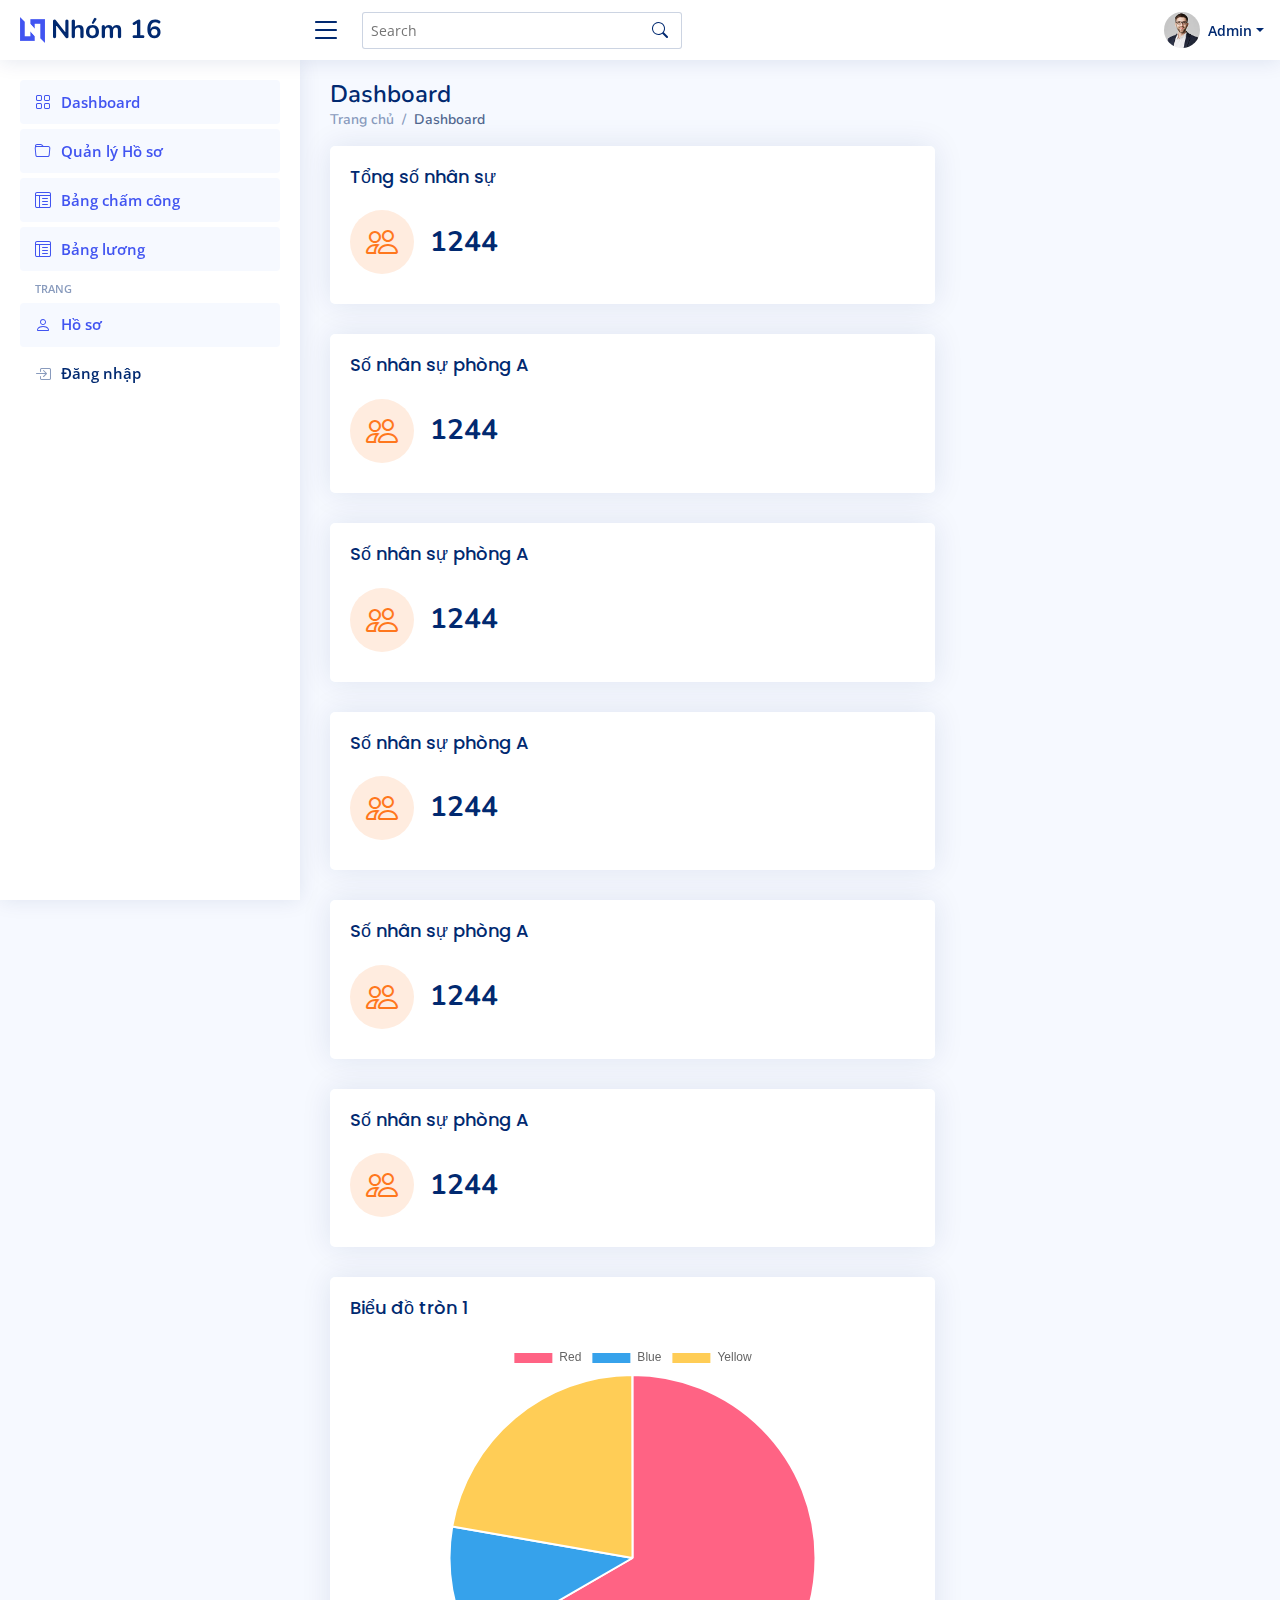
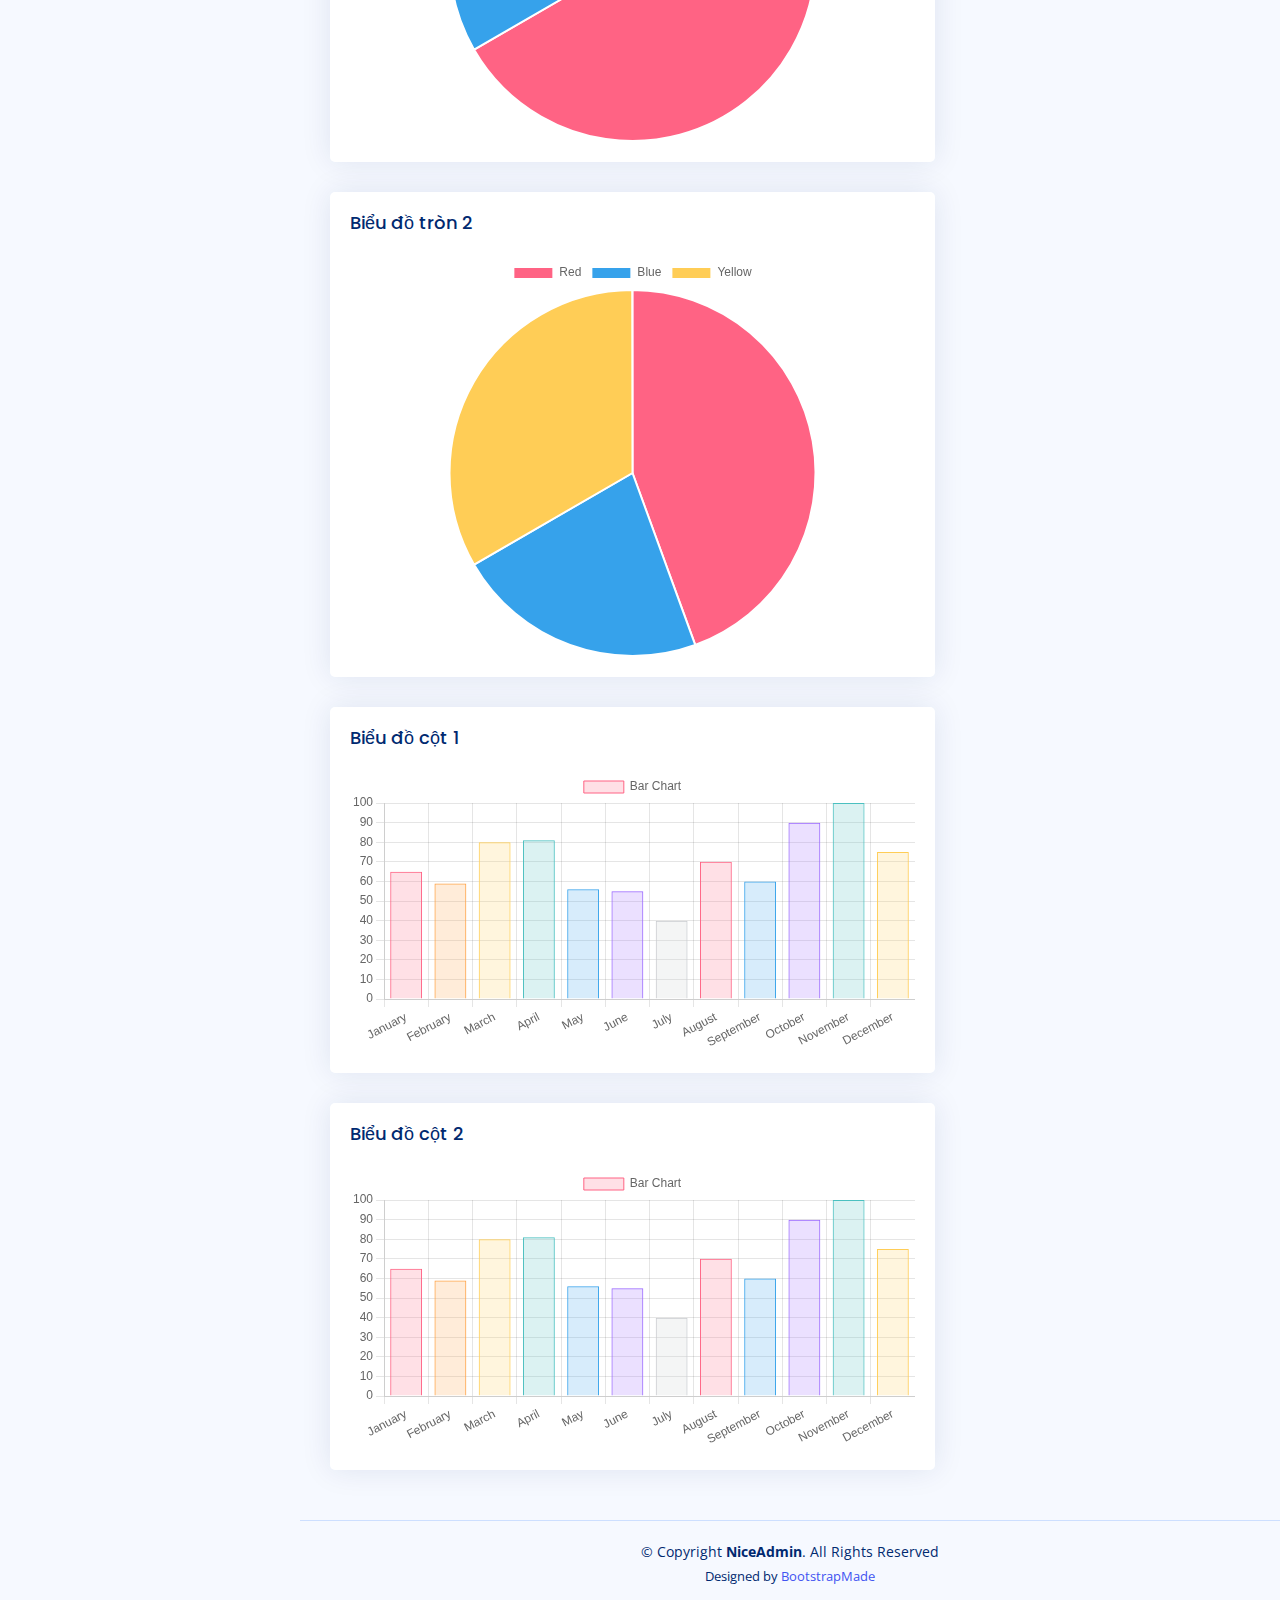
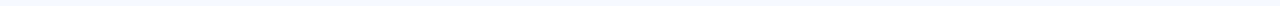
==== src/main/resources/static/index.html @ 50447313 "update" ====
<!DOCTYPE html>
<html lang="en">

<head>
  <meta charset="utf-8">
  <meta content="width=device-width, initial-scale=1.0" name="viewport">

  <title>Dashboard</title>
  <meta content="" name="description">
  <meta content="" name="keywords">

  <!-- Favicons -->
  <link href="assets/img/favicon.png" rel="icon">
  <link href="assets/img/apple-touch-icon.png" rel="apple-touch-icon">

  <!-- Google Fonts -->
  <link href="https://fonts.gstatic.com" rel="preconnect">
  <link href="https://fonts.googleapis.com/css?family=Open+Sans:300,300i,400,400i,600,600i,700,700i|Nunito:300,300i,400,400i,600,600i,700,700i|Poppins:300,300i,400,400i,500,500i,600,600i,700,700i" rel="stylesheet">

  <!-- Vendor CSS Files -->
  <link href="assets/vendor/bootstrap/css/bootstrap.min.css" rel="stylesheet">
  <link href="assets/vendor/bootstrap-icons/bootstrap-icons.css" rel="stylesheet">
  <link href="assets/vendor/boxicons/css/boxicons.min.css" rel="stylesheet">
  <link href="assets/vendor/quill/quill.snow.css" rel="stylesheet">
  <link href="assets/vendor/quill/quill.bubble.css" rel="stylesheet">
  <link href="assets/vendor/remixicon/remixicon.css" rel="stylesheet">
  <link href="assets/vendor/simple-datatables/style.css" rel="stylesheet">

  <!-- Template Main CSS File -->
  <link href="assets/css/style.css" rel="stylesheet">

  <!-- =======================================================
  * Template Name: NiceAdmin
  * Template URL: https://bootstrapmade.com/nice-admin-bootstrap-admin-html-template/
  * Updated: Apr 20 2024 with Bootstrap v5.3.3
  * Author: BootstrapMade.com
  * License: https://bootstrapmade.com/license/
  ======================================================== -->
</head>

<body>

  <!-- ======= Header ======= -->
  <header id="header" class="header fixed-top d-flex align-items-center">

    <div class="d-flex align-items-center justify-content-between">
      <a href="index.html" class="logo d-flex align-items-center">
        <img src="assets/img/logo.png" alt="">
        <span class="d-none d-lg-block">Nhóm 16</span>
      </a>
      <i class="bi bi-list toggle-sidebar-btn"></i>
    </div><!-- End Logo -->

    <div class="search-bar">
      <form class="search-form d-flex align-items-center" method="POST" action="#">
        <input type="text" name="query" placeholder="Search" title="Enter search keyword">
        <button type="submit" title="Search"><i class="bi bi-search"></i></button>
      </form>
    </div><!-- End Search Bar -->

    <nav class="header-nav ms-auto">
      <ul class="d-flex align-items-center">

        <li class="nav-item d-block d-lg-none">
          <a class="nav-link nav-icon search-bar-toggle " href="#">
            <i class="bi bi-search"></i>
          </a>
        </li><!-- End Search Icon-->


        <li class="nav-item dropdown pe-3">

          <a class="nav-link nav-profile d-flex align-items-center pe-0" href="#" data-bs-toggle="dropdown">
            <img src="assets/img/profile-img.jpg" alt="Profile" class="rounded-circle">
            <span class="d-none d-md-block dropdown-toggle ps-2">Admin</span>
          </a><!-- End Profile Iamge Icon -->

          <ul class="dropdown-menu dropdown-menu-end dropdown-menu-arrow profile">
            <li class="dropdown-header">
              <h6>Admin</h6>
              <span>Web Designer</span>
            </li>
            <li>
              <hr class="dropdown-divider">
            </li>

            <li>
              <a class="dropdown-item d-flex align-items-center" href="users-profile.html">
                <i class="bi bi-person"></i>
                <span>Hồ sơ của tôi</span>
              </a>
            </li>
            <li>
              <hr class="dropdown-divider">
            </li>

            <li>
              <a class="dropdown-item d-flex align-items-center" href="users-profile.html">
                <i class="bi bi-gear"></i>
                <span>Cài đặt tài khoản</span>
              </a>
            </li>
            <li>
              <hr class="dropdown-divider">
            </li>

            <li>
              <hr class="dropdown-divider">
            </li>

            <li>
              <a class="dropdown-item d-flex align-items-center" href="#">
                <i class="bi bi-box-arrow-right"></i>
                <span>Đăng xuất</span>
              </a>
            </li>

          </ul><!-- End Profile Dropdown Items -->
        </li><!-- End Profile Nav -->

      </ul>
    </nav><!-- End Icons Navigation -->

  </header><!-- End Header -->

  <!-- ======= Sidebar ======= -->
  <aside id="sidebar" class="sidebar">

    <ul class="sidebar-nav" id="sidebar-nav">

      <li class="nav-item">
        <a class="nav-link " href="index.html">
          <i class="bi bi-grid"></i>
          <span>Dashboard</span>
        </a>
      </li><!-- End Dashboard Nav -->

      <!-- Quản lý Hồ sơ Nav Item -->
      <li class="nav-item">
        <a class="nav-link" href="profile-management.html">
          <i class="bi bi-folder"></i><span>Quản lý Hồ sơ</span>
        </a>
      </li>
      <!-- End Quản lý Hồ sơ Nav -->


      <!-- Bảng tổng quát Nav Item -->
      <li class="nav-item">
        <a class="nav-link" href="tables-general.html">
          <i class="bi bi-layout-text-window-reverse"></i><span>Bảng chấm công</span>
        </a>
    </li>
    <!-- End Bảng tổng quát Nav -->

    <!-- Bảng dữ liệu Nav Item -->
    <li class="nav-item">
      <a class="nav-link" href="tables-data.html">
        <i class="bi bi-layout-text-window-reverse"></i><span>Bảng lương</span>
      </a>
    </li>
    <!-- End Bảng dữ liệu Nav -->


      <li class="nav-heading">Trang</li>

      <li class="nav-item">
        <a class="nav-link " href="users-profile.html">
          <i class="bi bi-person"></i>
          <span>Hồ sơ</span>
        </a>
      </li><!-- End Profile Page Nav -->
  
      <li class="nav-item">
        <a class="nav-link collapsed" href="pages-login.html">
          <i class="bi bi-box-arrow-in-right"></i>
          <span>Đăng nhập</span>
        </a>
      </li><!-- End Login Page Nav -->

    </ul>

  </aside><!-- End Sidebar-->

  <main id="main" class="main">

    <div class="pagetitle">
      <h1>Dashboard</h1>
      <nav>
        <ol class="breadcrumb">
          <li class="breadcrumb-item"><a href="index.html">Trang chủ</a></li>
          <li class="breadcrumb-item active">Dashboard</li>
        </ol>
      </nav>
    </div><!-- End Page Title -->

    <section class="section dashboard">
      <div class="row">

        <!-- Left side columns -->
        <div class="col-lg-8">
          <div class="row">

            <!-- Customers Card -->
            <div class="col-xxl-4 col-xl-12">
              <div class="card info-card customers-card">

                <div class="card-body">
                  <h5 class="card-title">Tổng số nhân sự</h5>

                  <div class="d-flex align-items-center">
                    <div class="card-icon rounded-circle d-flex align-items-center justify-content-center">
                      <i class="bi bi-people"></i>
                    </div>
                    <div class="ps-3">
                      <h6>1244</h6>
                    </div>
                  </div>

                </div>
              </div>
            </div><!-- End Customers Card -->

           <!-- Customers Card -->
           <div class="col-xxl-4 col-xl-12">
            <div class="card info-card customers-card">

              <div class="card-body">
                <h5 class="card-title">Số nhân sự phòng A</h5>

                <div class="d-flex align-items-center">
                  <div class="card-icon rounded-circle d-flex align-items-center justify-content-center">
                    <i class="bi bi-people"></i>
                  </div>
                  <div class="ps-3">
                    <h6>1244</h6>
                  </div>
                </div>

              </div>
            </div>
          </div><!-- End Customers Card -->

            <!-- Customers Card -->
            <div class="col-xxl-4 col-xl-12">
              <div class="card info-card customers-card">

                <div class="card-body">
                  <h5 class="card-title">Số nhân sự phòng A</h5>

                  <div class="d-flex align-items-center">
                    <div class="card-icon rounded-circle d-flex align-items-center justify-content-center">
                      <i class="bi bi-people"></i>
                    </div>
                    <div class="ps-3">
                      <h6>1244</h6>
                    </div>
                  </div>

                </div>
              </div>
            </div><!-- End Customers Card -->
            
            <!-- Customers Card -->
            <div class="col-xxl-4 col-xl-12">
              <div class="card info-card customers-card">

                <div class="card-body">
                  <h5 class="card-title">Số nhân sự phòng A</h5>

                  <div class="d-flex align-items-center">
                    <div class="card-icon rounded-circle d-flex align-items-center justify-content-center">
                      <i class="bi bi-people"></i>
                    </div>
                    <div class="ps-3">
                      <h6>1244</h6>
                    </div>
                  </div>

                </div>
              </div>
            </div><!-- End Customers Card -->
            <!-- Customers Card -->
            <div class="col-xxl-4 col-xl-12">
              <div class="card info-card customers-card">

                <div class="card-body">
                  <h5 class="card-title">Số nhân sự phòng A</h5>

                  <div class="d-flex align-items-center">
                    <div class="card-icon rounded-circle d-flex align-items-center justify-content-center">
                      <i class="bi bi-people"></i>
                    </div>
                    <div class="ps-3">
                      <h6>1244</h6>
                    </div>
                  </div>

                </div>
              </div>
            </div><!-- End Customers Card -->
            <!-- Customers Card -->
            <div class="col-xxl-4 col-xl-12">
              <div class="card info-card customers-card">

                <div class="card-body">
                  <h5 class="card-title">Số nhân sự phòng A</h5>

                  <div class="d-flex align-items-center">
                    <div class="card-icon rounded-circle d-flex align-items-center justify-content-center">
                      <i class="bi bi-people"></i>
                    </div>
                    <div class="ps-3">
                      <h6>1244</h6>

                    </div>
                  </div>

                </div>
              </div>
            </div><!-- End Customers Card -->

            <div class="col-12">
              <div class="card">
                <div class="card-body">
                  <h5 class="card-title">Biểu đồ tròn 1</h5>
                  
                  <!-- Pie Chart 1 -->
                  <canvas id="pieChart1" style="max-height: 400px;"></canvas>
                  <script>
                    document.addEventListener("DOMContentLoaded", () => {
                      new Chart(document.querySelector('#pieChart1'), {
                        type: 'pie',
                        data: {
                          labels: [
                            'Red',
                            'Blue',
                            'Yellow'
                          ],
                          datasets: [{
                            label: 'My First Dataset',
                            data: [300, 50, 100],
                            backgroundColor: [
                              'rgb(255, 99, 132)',
                              'rgb(54, 162, 235)',
                              'rgb(255, 205, 86)'
                            ],
                            hoverOffset: 4
                          }]
                        }
                      });
                    });
                  </script>
                  <!-- End Pie Chart 1 -->
                </div>
              </div>
            </div>
            
            <div class="col-12">
              <div class="card">
                <div class="card-body">
                  <h5 class="card-title">Biểu đồ tròn 2</h5>
                  
                  <!-- Pie Chart 2 -->
                  <canvas id="pieChart2" style="max-height: 400px;"></canvas>
                  <script>
                    document.addEventListener("DOMContentLoaded", () => {
                      new Chart(document.querySelector('#pieChart2'), {
                        type: 'pie',
                        data: {
                          labels: [
                            'Red',
                            'Blue',
                            'Yellow'
                          ],
                          datasets: [{
                            label: 'My Second Dataset',
                            data: [200, 100, 150],
                            backgroundColor: [
                              'rgb(255, 99, 132)',
                              'rgb(54, 162, 235)',
                              'rgb(255, 205, 86)'
                            ],
                            hoverOffset: 4
                          }]
                        }
                      });
                    });
                  </script>
                  <!-- End Pie Chart 2 -->
                </div>
              </div>
            </div>
            
            <div class="col-12">
              <div class="card">
                <div class="card-body">
                  <h5 class="card-title">Biểu đồ cột 1</h5>
            
                  <!-- Bar Chart 1 -->
                  <canvas id="barChart1" style="max-height: 400px;"></canvas>
                  <script>
                    document.addEventListener("DOMContentLoaded", () => {
                      new Chart(document.querySelector('#barChart1'), {
                        type: 'bar',
                        data: {
                          labels: ['January', 'February', 'March', 'April', 'May', 'June', 'July', 'August', 'September', 'October', 'November', 'December'],
                          datasets: [{
                            label: 'Bar Chart',
                            data: [65, 59, 80, 81, 56, 55, 40, 70, 60, 90, 100, 75],  // Example data for 12 months
                            backgroundColor: [
                              'rgba(255, 99, 132, 0.2)',
                              'rgba(255, 159, 64, 0.2)',
                              'rgba(255, 205, 86, 0.2)',
                              'rgba(75, 192, 192, 0.2)',
                              'rgba(54, 162, 235, 0.2)',
                              'rgba(153, 102, 255, 0.2)',
                              'rgba(201, 203, 207, 0.2)',
                              'rgba(255, 99, 132, 0.2)',
                              'rgba(54, 162, 235, 0.2)',
                              'rgba(153, 102, 255, 0.2)',
                              'rgba(75, 192, 192, 0.2)',
                              'rgba(255, 205, 86, 0.2)'
                            ],
                            borderColor: [
                              'rgb(255, 99, 132)',
                              'rgb(255, 159, 64)',
                              'rgb(255, 205, 86)',
                              'rgb(75, 192, 192)',
                              'rgb(54, 162, 235)',
                              'rgb(153, 102, 255)',
                              'rgb(201, 203, 207)',
                              'rgb(255, 99, 132)',
                              'rgb(54, 162, 235)',
                              'rgb(153, 102, 255)',
                              'rgb(75, 192, 192)',
                              'rgb(255, 205, 86)'
                            ],
                            borderWidth: 1
                          }]
                        },
                        options: {
                          scales: {
                            y: {
                              beginAtZero: true
                            }
                          }
                        }
                      });
                    });
                  </script>
                  <!-- End Bar Chart 1 -->
            
                </div>
              </div>
            </div>
            
            <div class="col-12">
              <div class="card">
                <div class="card-body">
                  <h5 class="card-title">Biểu đồ cột 2</h5>
            
                  <!-- Bar Chart 2 -->
                  <canvas id="barChart2" style="max-height: 400px;"></canvas>
                  <script>
                    document.addEventListener("DOMContentLoaded", () => {
                      new Chart(document.querySelector('#barChart2'), {
                        type: 'bar',
                        data: {
                          labels: ['January', 'February', 'March', 'April', 'May', 'June', 'July', 'August', 'September', 'October', 'November', 'December'],
                          datasets: [{
                            label: 'Bar Chart',
                            data: [65, 59, 80, 81, 56, 55, 40, 70, 60, 90, 100, 75],  // Example data for 12 months
                            backgroundColor: [
                              'rgba(255, 99, 132, 0.2)',
                              'rgba(255, 159, 64, 0.2)',
                              'rgba(255, 205, 86, 0.2)',
                              'rgba(75, 192, 192, 0.2)',
                              'rgba(54, 162, 235, 0.2)',
                              'rgba(153, 102, 255, 0.2)',
                              'rgba(201, 203, 207, 0.2)',
                              'rgba(255, 99, 132, 0.2)',
                              'rgba(54, 162, 235, 0.2)',
                              'rgba(153, 102, 255, 0.2)',
                              'rgba(75, 192, 192, 0.2)',
                              'rgba(255, 205, 86, 0.2)'
                            ],
                            borderColor: [
                              'rgb(255, 99, 132)',
                              'rgb(255, 159, 64)',
                              'rgb(255, 205, 86)',
                              'rgb(75, 192, 192)',
                              'rgb(54, 162, 235)',
                              'rgb(153, 102, 255)',
                              'rgb(201, 203, 207)',
                              'rgb(255, 99, 132)',
                              'rgb(54, 162, 235)',
                              'rgb(153, 102, 255)',
                              'rgb(75, 192, 192)',
                              'rgb(255, 205, 86)'
                            ],
                            borderWidth: 1
                          }]
                        },
                        options: {
                          scales: {
                            y: {
                              beginAtZero: true
                            }
                          }
                        }
                      });
                    });
                  </script>
                  <!-- End Bar Chart 2 -->
            
                </div>
              </div>
            </div>
            

          </div>
        </div><!-- End Left side columns -->

        <!-- Right side columns -->
            </div>
          </div><!-- End Recent Activity -->

        </div><!-- End Right side columns -->

      </div>
    </section>

  </main><!-- End #main -->

  <!-- ======= Footer ======= -->
  <footer id="footer" class="footer">
    <div class="copyright">
      &copy; Copyright <strong><span>NiceAdmin</span></strong>. All Rights Reserved
    </div>
    <div class="credits">
      <!-- All the links in the footer should remain intact. -->
      <!-- You can delete the links only if you purchased the pro version. -->
      <!-- Licensing information: https://bootstrapmade.com/license/ -->
      <!-- Purchase the pro version with working PHP/AJAX contact form: https://bootstrapmade.com/nice-admin-bootstrap-admin-html-template/ -->
      Designed by <a href="https://bootstrapmade.com/">BootstrapMade</a>
    </div>
  </footer><!-- End Footer -->

  <a href="#" class="back-to-top d-flex align-items-center justify-content-center"><i class="bi bi-arrow-up-short"></i></a>

  <!-- Vendor JS Files -->
  <script src="assets/vendor/apexcharts/apexcharts.min.js"></script>
  <script src="assets/vendor/bootstrap/js/bootstrap.bundle.min.js"></script>
  <script src="assets/vendor/chart.js/chart.umd.js"></script>
  <script src="assets/vendor/echarts/echarts.min.js"></script>
  <script src="assets/vendor/quill/quill.js"></script>
  <script src="assets/vendor/simple-datatables/simple-datatables.js"></script>
  <script src="assets/vendor/tinymce/tinymce.min.js"></script>
  <script src="assets/vendor/php-email-form/validate.js"></script>

  <!-- Template Main JS File -->
  <script src="assets/js/main.js"></script>

</body>

</html>
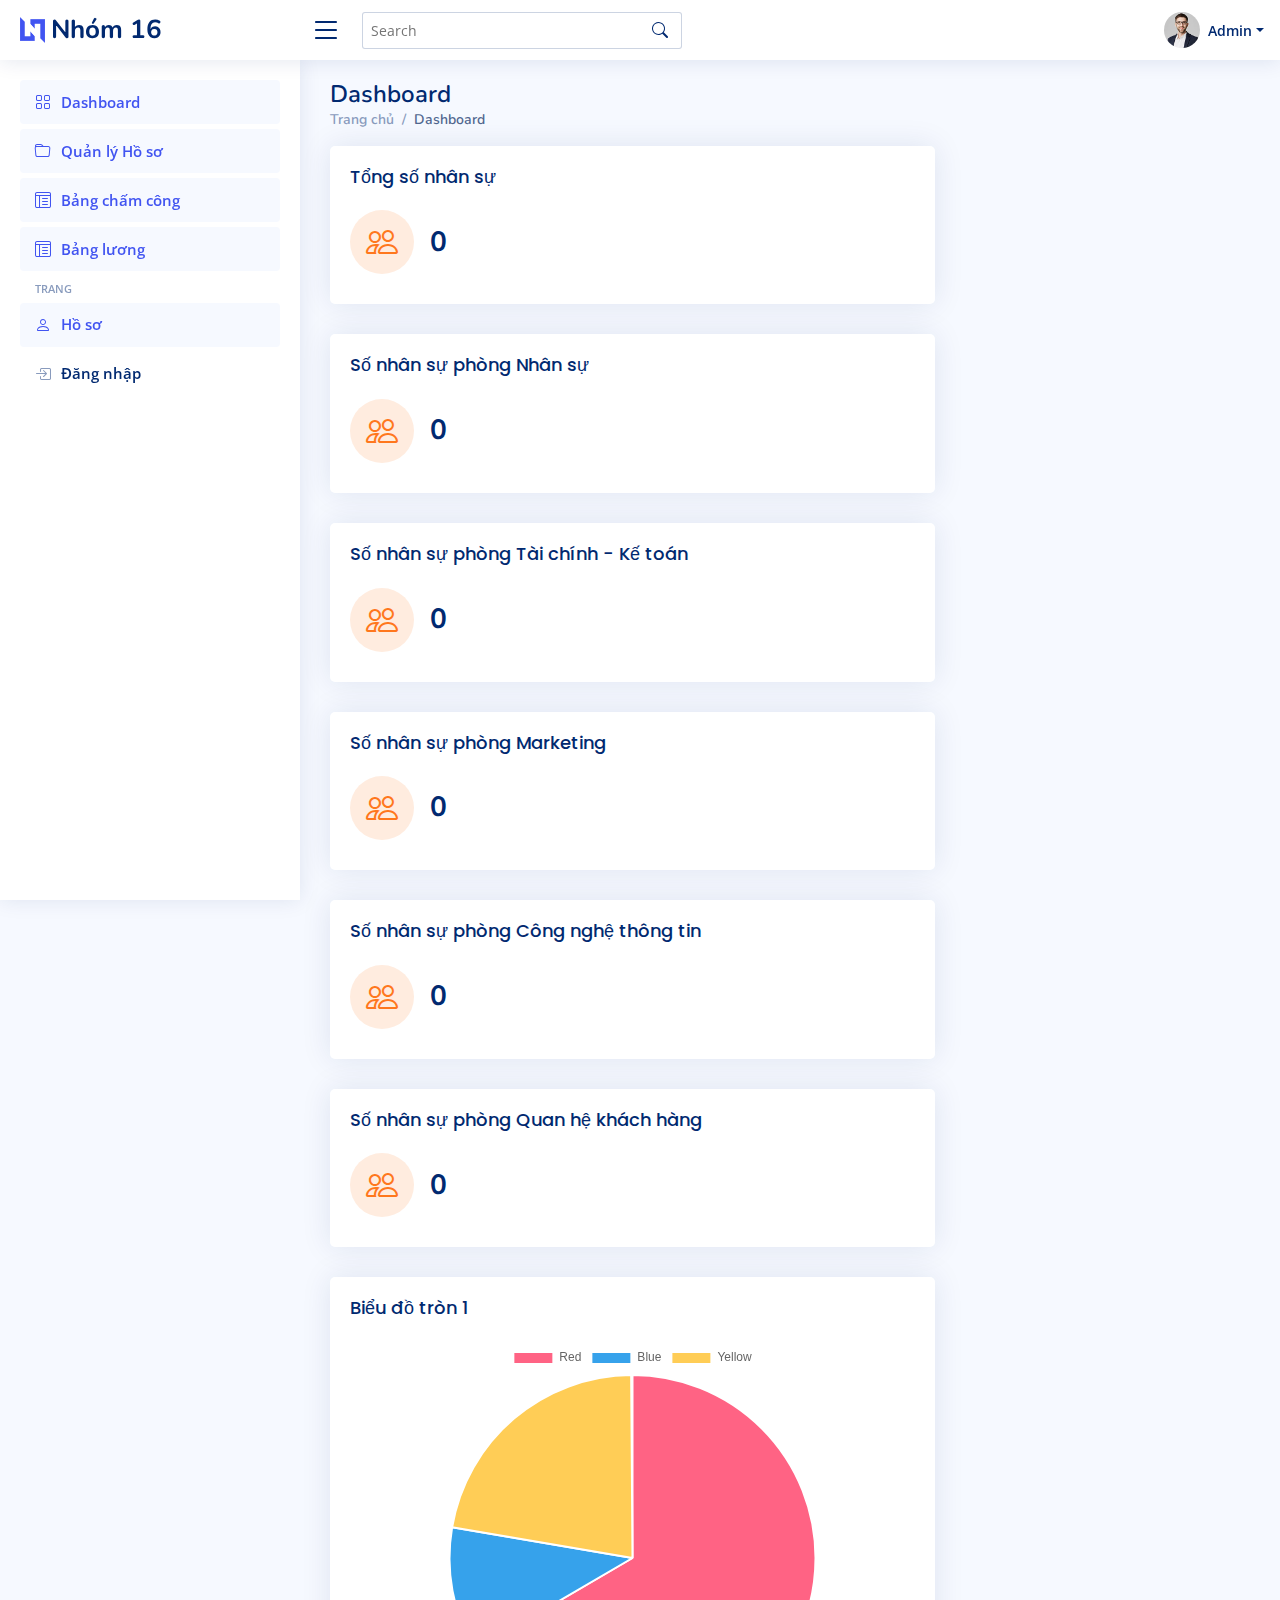
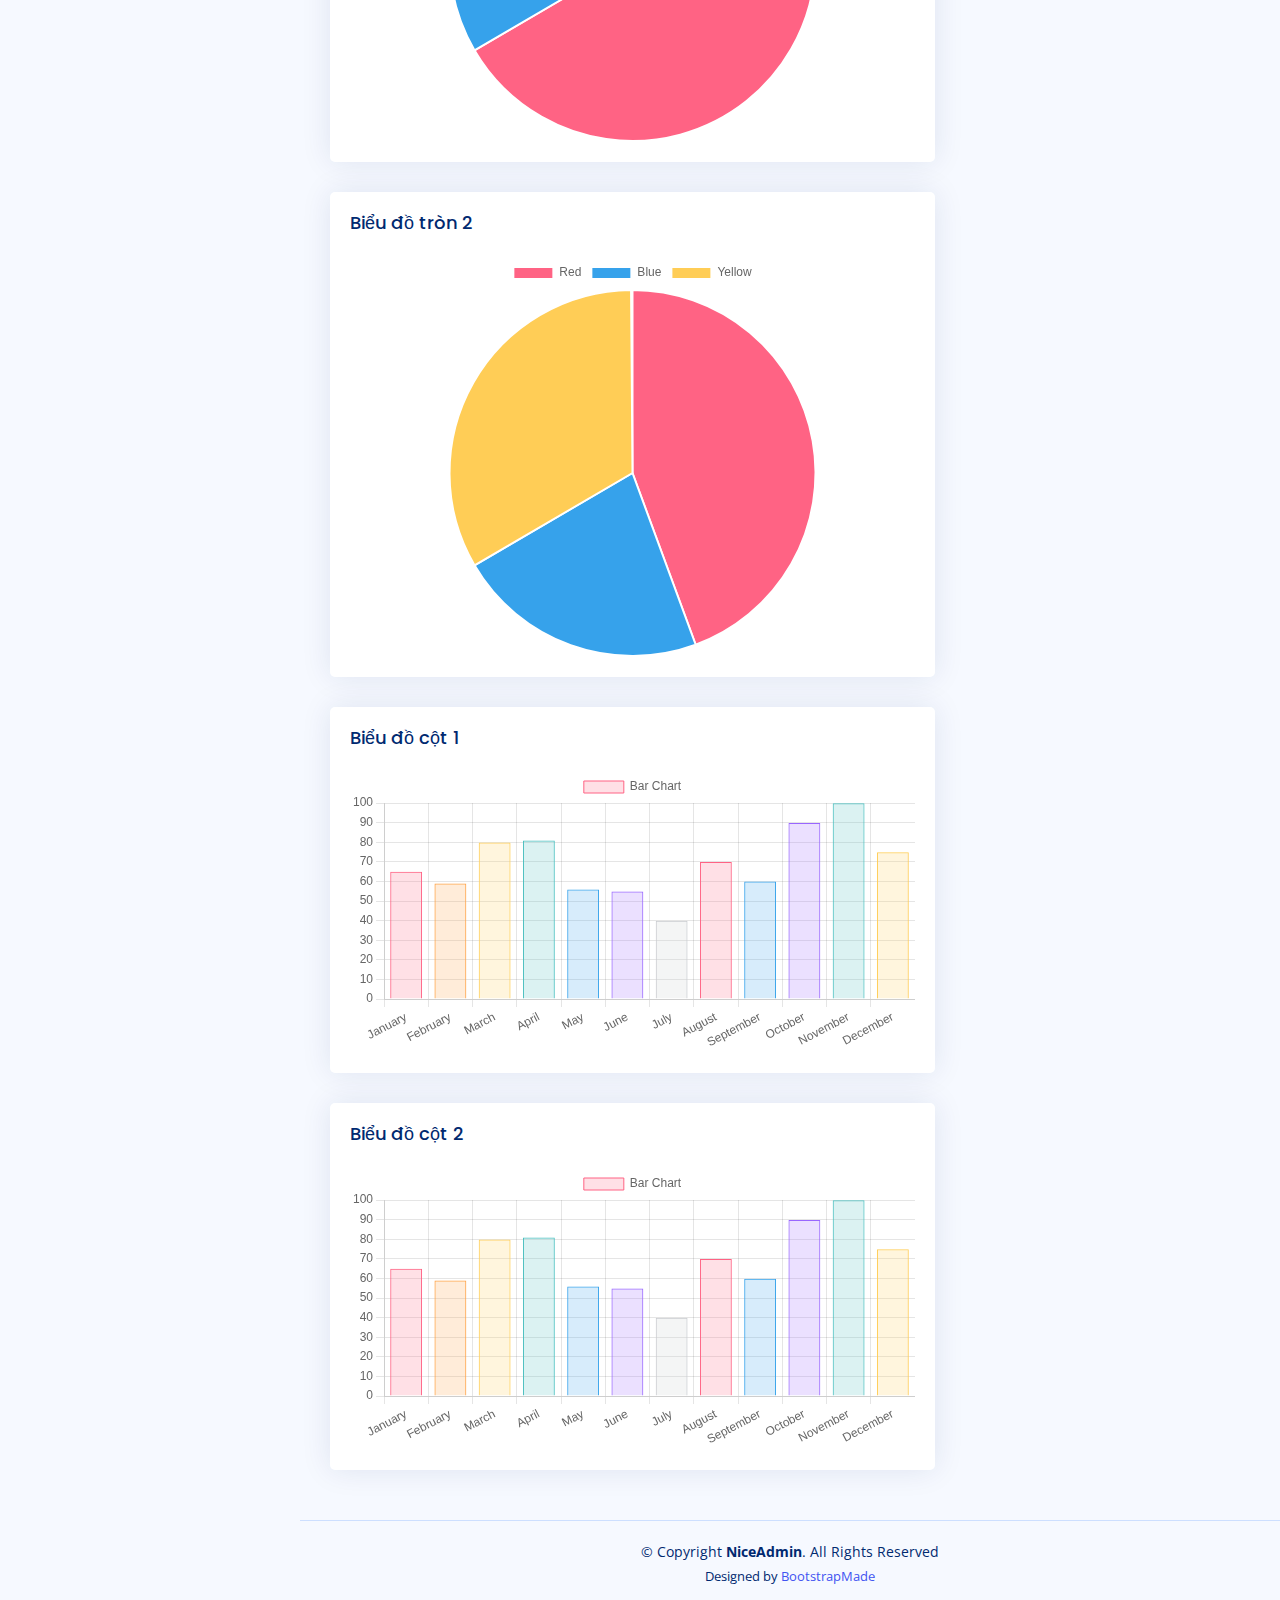
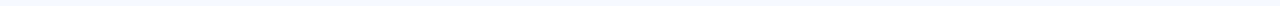
==== commit bef8deee: "update them ho so va thong ke" ====
--- a/src/main/resources/static/index.html
+++ b/src/main/resources/static/index.html
@@ -39,6 +39,39 @@
 </head>
 
 <body>
+  <script>
+    document.addEventListener("DOMContentLoaded", () => {
+    fetch('http://localhost:8080/api/hoso/thongke')
+      .then(response => response.json())
+      .then(data => {
+        // Cập nhật tổng số nhân sự
+        document.getElementById('statTongNS').innerText = data.tongSoNhanSu;
+
+        // Lấy danh sách phòng ban và số nhân sự
+        const phongBanData = data.soNhanSuTheoPhongBan;
+
+        // Khởi tạo map cho các id tương ứng với phòng ban
+        const phongBanIdMap = {
+          "Công nghệ thông tin": "statIT",
+          "Quan hệ khách hàng": "statQHKH",
+          "Marketing": "statMKT",
+          "Nhân sự": "statNS",
+          "Tài chính - Kế toán": "statTCKT"
+        };
+
+        // Cập nhật số nhân sự theo từng phòng ban
+        phongBanData.forEach(item => {
+          const elementId = phongBanIdMap[item.tenPhongBan];
+          if (elementId) {
+            document.getElementById(elementId).innerText = item.soNhanSu;
+          }
+        });
+      })
+      .catch(error => {
+        console.error("Error fetching data:", error);
+      });
+  });
+  </script>
 
   <!-- ======= Header ======= -->
   <header id="header" class="header fixed-top d-flex align-items-center">
@@ -203,16 +236,14 @@
             <!-- Customers Card -->
             <div class="col-xxl-4 col-xl-12">
               <div class="card info-card customers-card">
-
                 <div class="card-body">
                   <h5 class="card-title">Tổng số nhân sự</h5>
-
                   <div class="d-flex align-items-center">
                     <div class="card-icon rounded-circle d-flex align-items-center justify-content-center">
                       <i class="bi bi-people"></i>
                     </div>
                     <div class="ps-3">
-                      <h6>1244</h6>
+                      <h6 id = "statTongNS">0</h6>
                     </div>
                   </div>
 
@@ -220,39 +251,39 @@
               </div>
             </div><!-- End Customers Card -->
 
-           <!-- Customers Card -->
-           <div class="col-xxl-4 col-xl-12">
+            <!-- Customers Card -->
+            <div class="col-xxl-4 col-xl-12">
             <div class="card info-card customers-card">
 
               <div class="card-body">
-                <h5 class="card-title">Số nhân sự phòng A</h5>
+                <h5 class="card-title">Số nhân sự phòng Nhân sự</h5>
 
                 <div class="d-flex align-items-center">
                   <div class="card-icon rounded-circle d-flex align-items-center justify-content-center">
                     <i class="bi bi-people"></i>
                   </div>
                   <div class="ps-3">
-                    <h6>1244</h6>
+                    <h6 id = "statNS">0</h6>
                   </div>
                 </div>
 
               </div>
             </div>
-          </div><!-- End Customers Card -->
+            </div><!-- End Customers Card -->
 
             <!-- Customers Card -->
             <div class="col-xxl-4 col-xl-12">
               <div class="card info-card customers-card">
 
                 <div class="card-body">
-                  <h5 class="card-title">Số nhân sự phòng A</h5>
+                  <h5 class="card-title">Số nhân sự phòng Tài chính - Kế toán</h5>
 
                   <div class="d-flex align-items-center">
                     <div class="card-icon rounded-circle d-flex align-items-center justify-content-center">
                       <i class="bi bi-people"></i>
                     </div>
                     <div class="ps-3">
-                      <h6>1244</h6>
+                      <h6 id = "statTCKT">0</h6>
                     </div>
                   </div>
 
@@ -265,14 +296,14 @@
               <div class="card info-card customers-card">
 
                 <div class="card-body">
-                  <h5 class="card-title">Số nhân sự phòng A</h5>
+                  <h5 class="card-title">Số nhân sự phòng Marketing</h5>
 
                   <div class="d-flex align-items-center">
                     <div class="card-icon rounded-circle d-flex align-items-center justify-content-center">
                       <i class="bi bi-people"></i>
                     </div>
                     <div class="ps-3">
-                      <h6>1244</h6>
+                      <h6 id = "statMKT">0</h6>
                     </div>
                   </div>
 
@@ -284,14 +315,14 @@
               <div class="card info-card customers-card">
 
                 <div class="card-body">
-                  <h5 class="card-title">Số nhân sự phòng A</h5>
+                  <h5 class="card-title">Số nhân sự phòng Công nghệ thông tin</h5>
 
                   <div class="d-flex align-items-center">
                     <div class="card-icon rounded-circle d-flex align-items-center justify-content-center">
                       <i class="bi bi-people"></i>
                     </div>
                     <div class="ps-3">
-                      <h6>1244</h6>
+                      <h6 id = "statIT">0</h6>
                     </div>
                   </div>
 
@@ -303,15 +334,14 @@
               <div class="card info-card customers-card">
 
                 <div class="card-body">
-                  <h5 class="card-title">Số nhân sự phòng A</h5>
+                  <h5 class="card-title">Số nhân sự phòng Quan hệ khách hàng</h5>
 
                   <div class="d-flex align-items-center">
                     <div class="card-icon rounded-circle d-flex align-items-center justify-content-center">
                       <i class="bi bi-people"></i>
                     </div>
                     <div class="ps-3">
-                      <h6>1244</h6>
-
+                      <h6 id = "statQHKH">0</h6>
                     </div>
                   </div>
 
@@ -529,7 +559,39 @@
 
       </div>
     </section>
-
+    <script>
+      document.addEventListener("DOMContentLoaded", () => {
+      fetch('/api/hoso/thongke')
+        .then(response => response.json())
+        .then(data => {
+          // Cập nhật tổng số nhân sự
+          document.getElementById('statTongNS').innerText = data.tongSoNhanSu;
+  
+          // Lấy danh sách phòng ban và số nhân sự
+          const phongBanData = data.soNhanSuTheoPhongBan;
+  
+          // Khởi tạo map cho các id tương ứng với phòng ban
+          const phongBanIdMap = {
+            "Công nghệ thông tin": "statIT",
+            "Quan hệ khách hàng": "statQHKH",
+            "Marketing": "statMKT",
+            "Nhân sự": "statNS",
+            "Tài chính - Kế toán": "statTCKT"
+          };
+  
+          // Cập nhật số nhân sự theo từng phòng ban
+          phongBanData.forEach(item => {
+            const elementId = phongBanIdMap[item.tenPhongBan];
+            if (elementId) {
+              document.getElementById(elementId).innerText = item.soNhanSu;
+            }
+          });
+        })
+        .catch(error => {
+          console.error("Error fetching data:", error);
+        });
+    });
+    </script>
   </main><!-- End #main -->
 
   <!-- ======= Footer ======= -->
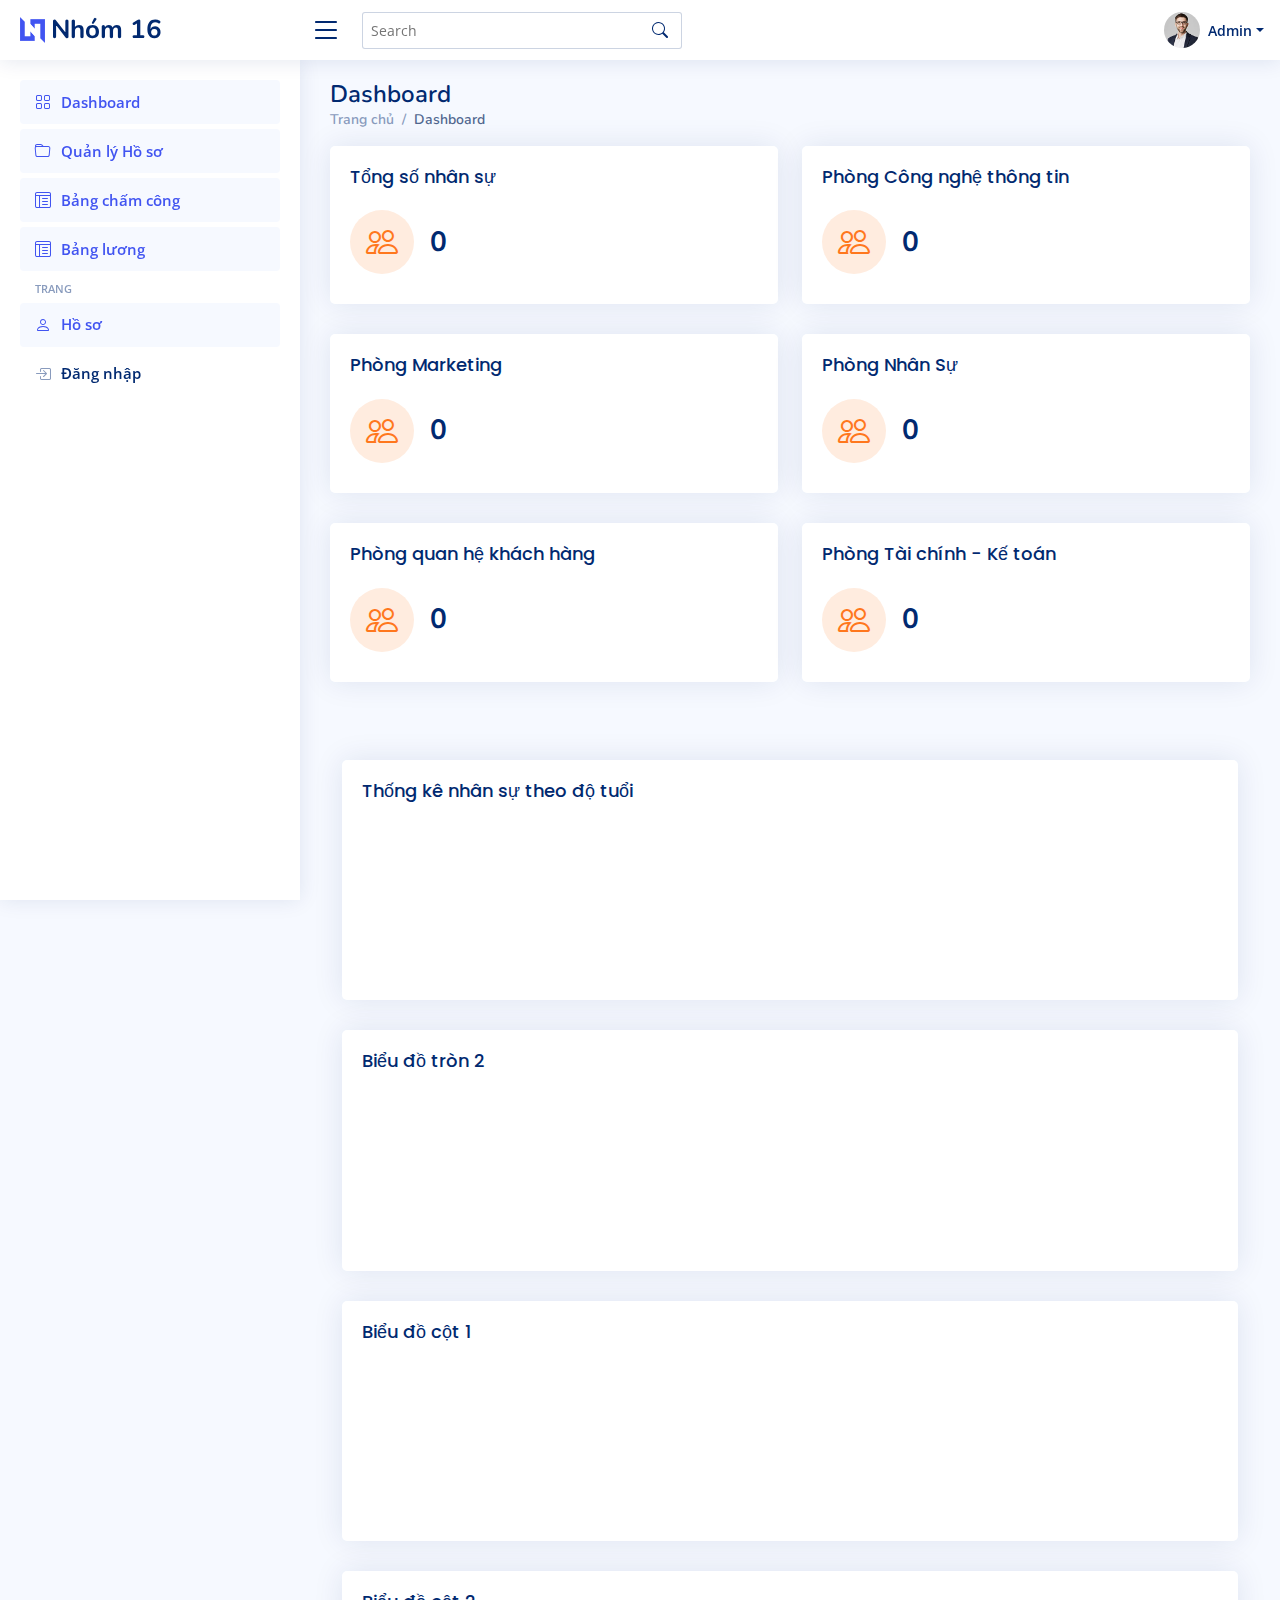
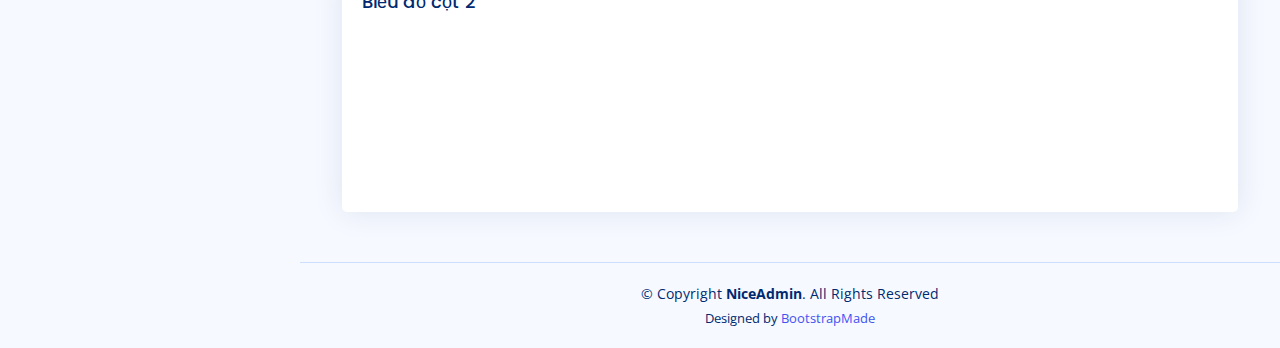
==== commit 98092a6d: "sua lai dashboard thong ke nhan su" ====
--- a/src/main/resources/static/index.html
+++ b/src/main/resources/static/index.html
@@ -14,7 +14,6 @@
   <link href="assets/img/apple-touch-icon.png" rel="apple-touch-icon">
 
   <!-- Google Fonts -->
-  <link href="https://fonts.gstatic.com" rel="preconnect">
   <link href="https://fonts.googleapis.com/css?family=Open+Sans:300,300i,400,400i,600,600i,700,700i|Nunito:300,300i,400,400i,600,600i,700,700i|Poppins:300,300i,400,400i,500,500i,600,600i,700,700i" rel="stylesheet">
 
   <!-- Vendor CSS Files -->
@@ -28,160 +27,109 @@
 
   <!-- Template Main CSS File -->
   <link href="assets/css/style.css" rel="stylesheet">
-
-  <!-- =======================================================
-  * Template Name: NiceAdmin
-  * Template URL: https://bootstrapmade.com/nice-admin-bootstrap-admin-html-template/
-  * Updated: Apr 20 2024 with Bootstrap v5.3.3
-  * Author: BootstrapMade.com
-  * License: https://bootstrapmade.com/license/
-  ======================================================== -->
 </head>
 
 <body>
-  <script>
-    document.addEventListener("DOMContentLoaded", () => {
-    fetch('http://localhost:8080/api/hoso/thongke')
-      .then(response => response.json())
-      .then(data => {
-        // Cập nhật tổng số nhân sự
-        document.getElementById('statTongNS').innerText = data.tongSoNhanSu;
-
-        // Lấy danh sách phòng ban và số nhân sự
-        const phongBanData = data.soNhanSuTheoPhongBan;
-
-        // Khởi tạo map cho các id tương ứng với phòng ban
-        const phongBanIdMap = {
-          "Công nghệ thông tin": "statIT",
-          "Quan hệ khách hàng": "statQHKH",
-          "Marketing": "statMKT",
-          "Nhân sự": "statNS",
-          "Tài chính - Kế toán": "statTCKT"
-        };
-
-        // Cập nhật số nhân sự theo từng phòng ban
-        phongBanData.forEach(item => {
-          const elementId = phongBanIdMap[item.tenPhongBan];
-          if (elementId) {
-            document.getElementById(elementId).innerText = item.soNhanSu;
-          }
-        });
-      })
-      .catch(error => {
-        console.error("Error fetching data:", error);
-      });
-  });
-  </script>
-
-  <!-- ======= Header ======= -->
-  <header id="header" class="header fixed-top d-flex align-items-center">
-
-    <div class="d-flex align-items-center justify-content-between">
-      <a href="index.html" class="logo d-flex align-items-center">
-        <img src="assets/img/logo.png" alt="">
-        <span class="d-none d-lg-block">Nhóm 16</span>
+
+<!-- ======= Header ======= -->
+<header id="header" class="header fixed-top d-flex align-items-center">
+  <div class="d-flex align-items-center justify-content-between">
+    <a href="index.html" class="logo d-flex align-items-center">
+      <img src="assets/img/logo.png" alt="">
+      <span class="d-none d-lg-block">Nhóm 16</span>
+    </a>
+    <i class="bi bi-list toggle-sidebar-btn"></i>
+  </div><!-- End Logo -->
+
+  <div class="search-bar">
+    <form class="search-form d-flex align-items-center" method="POST" action="#">
+      <input type="text" name="query" placeholder="Search" title="Enter search keyword">
+      <button type="submit" title="Search"><i class="bi bi-search"></i></button>
+    </form>
+  </div><!-- End Search Bar -->
+
+  <nav class="header-nav ms-auto">
+    <ul class="d-flex align-items-center">
+
+      <li class="nav-item d-block d-lg-none">
+        <a class="nav-link nav-icon search-bar-toggle " href="#">
+          <i class="bi bi-search"></i>
+        </a>
+      </li><!-- End Search Icon-->
+
+      <li class="nav-item dropdown pe-3">
+        <a class="nav-link nav-profile d-flex align-items-center pe-0" href="#" data-bs-toggle="dropdown">
+          <img src="assets/img/profile-img.jpg" alt="Profile" class="rounded-circle">
+          <span class="d-none d-md-block dropdown-toggle ps-2">Admin</span>
+        </a><!-- End Profile Image Icon -->
+
+        <ul class="dropdown-menu dropdown-menu-end dropdown-menu-arrow profile">
+          <li class="dropdown-header">
+            <h6>Admin</h6>
+            <span>Web Designer</span>
+          </li>
+          <li>
+            <hr class="dropdown-divider">
+          </li>
+
+          <li>
+            <a class="dropdown-item d-flex align-items-center" href="users-profile.html">
+              <i class="bi bi-person"></i>
+              <span>Hồ sơ của tôi</span>
+            </a>
+          </li>
+          <li>
+            <hr class="dropdown-divider">
+          </li>
+
+          <li>
+            <a class="dropdown-item d-flex align-items-center" href="users-profile.html">
+              <i class="bi bi-gear"></i>
+              <span>Cài đặt tài khoản</span>
+            </a>
+          </li>
+          <li>
+            <hr class="dropdown-divider">
+          </li>
+
+          <li>
+            <a class="dropdown-item d-flex align-items-center" href="#">
+              <i class="bi bi-box-arrow-right"></i>
+              <span>Đăng xuất</span>
+            </a>
+          </li>
+
+        </ul><!-- End Profile Dropdown Items -->
+      </li><!-- End Profile Nav -->
+
+    </ul>
+  </nav><!-- End Icons Navigation -->
+
+</header><!-- End Header -->
+
+<!-- ======= Sidebar ======= -->
+<aside id="sidebar" class="sidebar">
+  <ul class="sidebar-nav" id="sidebar-nav">
+    <li class="nav-item">
+      <a class="nav-link " href="index.html">
+        <i class="bi bi-grid"></i>
+        <span>Dashboard</span>
       </a>
-      <i class="bi bi-list toggle-sidebar-btn"></i>
-    </div><!-- End Logo -->
-
-    <div class="search-bar">
-      <form class="search-form d-flex align-items-center" method="POST" action="#">
-        <input type="text" name="query" placeholder="Search" title="Enter search keyword">
-        <button type="submit" title="Search"><i class="bi bi-search"></i></button>
-      </form>
-    </div><!-- End Search Bar -->
-
-    <nav class="header-nav ms-auto">
-      <ul class="d-flex align-items-center">
-
-        <li class="nav-item d-block d-lg-none">
-          <a class="nav-link nav-icon search-bar-toggle " href="#">
-            <i class="bi bi-search"></i>
-          </a>
-        </li><!-- End Search Icon-->
-
-
-        <li class="nav-item dropdown pe-3">
-
-          <a class="nav-link nav-profile d-flex align-items-center pe-0" href="#" data-bs-toggle="dropdown">
-            <img src="assets/img/profile-img.jpg" alt="Profile" class="rounded-circle">
-            <span class="d-none d-md-block dropdown-toggle ps-2">Admin</span>
-          </a><!-- End Profile Iamge Icon -->
-
-          <ul class="dropdown-menu dropdown-menu-end dropdown-menu-arrow profile">
-            <li class="dropdown-header">
-              <h6>Admin</h6>
-              <span>Web Designer</span>
-            </li>
-            <li>
-              <hr class="dropdown-divider">
-            </li>
-
-            <li>
-              <a class="dropdown-item d-flex align-items-center" href="users-profile.html">
-                <i class="bi bi-person"></i>
-                <span>Hồ sơ của tôi</span>
-              </a>
-            </li>
-            <li>
-              <hr class="dropdown-divider">
-            </li>
-
-            <li>
-              <a class="dropdown-item d-flex align-items-center" href="users-profile.html">
-                <i class="bi bi-gear"></i>
-                <span>Cài đặt tài khoản</span>
-              </a>
-            </li>
-            <li>
-              <hr class="dropdown-divider">
-            </li>
-
-            <li>
-              <hr class="dropdown-divider">
-            </li>
-
-            <li>
-              <a class="dropdown-item d-flex align-items-center" href="#">
-                <i class="bi bi-box-arrow-right"></i>
-                <span>Đăng xuất</span>
-              </a>
-            </li>
-
-          </ul><!-- End Profile Dropdown Items -->
-        </li><!-- End Profile Nav -->
-
-      </ul>
-    </nav><!-- End Icons Navigation -->
-
-  </header><!-- End Header -->
-
-  <!-- ======= Sidebar ======= -->
-  <aside id="sidebar" class="sidebar">
-
-    <ul class="sidebar-nav" id="sidebar-nav">
-
-      <li class="nav-item">
-        <a class="nav-link " href="index.html">
-          <i class="bi bi-grid"></i>
-          <span>Dashboard</span>
-        </a>
-      </li><!-- End Dashboard Nav -->
-
-      <!-- Quản lý Hồ sơ Nav Item -->
-      <li class="nav-item">
-        <a class="nav-link" href="profile-management.html">
-          <i class="bi bi-folder"></i><span>Quản lý Hồ sơ</span>
-        </a>
-      </li>
-      <!-- End Quản lý Hồ sơ Nav -->
-
-
-      <!-- Bảng tổng quát Nav Item -->
-      <li class="nav-item">
-        <a class="nav-link" href="tables-general.html">
-          <i class="bi bi-layout-text-window-reverse"></i><span>Bảng chấm công</span>
-        </a>
+    </li><!-- End Dashboard Nav -->
+
+    <!-- Quản lý Hồ sơ Nav Item -->
+    <li class="nav-item">
+      <a class="nav-link" href="profile-management.html">
+        <i class="bi bi-folder"></i><span>Quản lý Hồ sơ</span>
+      </a>
+    </li>
+    <!-- End Quản lý Hồ sơ Nav -->
+
+    <!-- Bảng tổng quát Nav Item -->
+    <li class="nav-item">
+      <a class="nav-link" href="tables-general.html">
+        <i class="bi bi-layout-text-window-reverse"></i><span>Bảng chấm công</span>
+      </a>
     </li>
     <!-- End Bảng tổng quát Nav -->
 
@@ -193,436 +141,381 @@
     </li>
     <!-- End Bảng dữ liệu Nav -->
 
-
-      <li class="nav-heading">Trang</li>
-
-      <li class="nav-item">
-        <a class="nav-link " href="users-profile.html">
-          <i class="bi bi-person"></i>
-          <span>Hồ sơ</span>
-        </a>
-      </li><!-- End Profile Page Nav -->
-  
-      <li class="nav-item">
-        <a class="nav-link collapsed" href="pages-login.html">
-          <i class="bi bi-box-arrow-in-right"></i>
-          <span>Đăng nhập</span>
-        </a>
-      </li><!-- End Login Page Nav -->
-
-    </ul>
-
-  </aside><!-- End Sidebar-->
-
-  <main id="main" class="main">
-
-    <div class="pagetitle">
-      <h1>Dashboard</h1>
-      <nav>
-        <ol class="breadcrumb">
-          <li class="breadcrumb-item"><a href="index.html">Trang chủ</a></li>
-          <li class="breadcrumb-item active">Dashboard</li>
-        </ol>
-      </nav>
-    </div><!-- End Page Title -->
-
-    <section class="section dashboard">
+    <li class="nav-heading">Trang</li>
+
+    <li class="nav-item">
+      <a class="nav-link " href="users-profile.html">
+        <i class="bi bi-person"></i>
+        <span>Hồ sơ</span>
+      </a>
+    </li><!-- End Profile Page Nav -->
+
+    <li class="nav-item">
+      <a class="nav-link collapsed" href="pages-login.html">
+        <i class="bi bi-box-arrow-in-right"></i>
+        <span>Đăng nhập</span>
+      </a>
+    </li><!-- End Login Page Nav -->
+
+  </ul>
+</aside><!-- End Sidebar-->
+
+<main id="main" class="main">
+  <div class="pagetitle">
+    <h1>Dashboard</h1>
+    <nav>
+      <ol class="breadcrumb">
+        <li class="breadcrumb-item"><a href="index.html">Trang chủ</a></li>
+        <li class="breadcrumb-item active">Dashboard</li>
+      </ol>
+    </nav>
+  </div><!-- End Page Title -->
+
+  <section class="section dashboard">
+    <div class="row">
+      <!-- Tổng số nhân sự -->
+      <div class="col-xxl-4 col-xl-6">
+        <div class="card info-card customers-card">
+          <div class="card-body">
+            <h5 class="card-title">Tổng số nhân sự</h5>
+            <div class="d-flex align-items-center">
+              <div class="card-icon rounded-circle d-flex align-items-center justify-content-center">
+                <i class="bi bi-people"></i>
+              </div>
+              <div class="ps-3">
+                <h6 id="totalEmployees" class="stats-number">0</h6>
+              </div>
+            </div>
+          </div>
+        </div>
+      </div>
+
+      <!-- Số nhân sự phòng CNTT -->
+      <div class="col-xxl-4 col-xl-6">
+        <div class="card info-card customers-card">
+          <div class="card-body">
+            <h5 class="card-title">Phòng Công nghệ thông tin</h5>
+            <div class="d-flex align-items-center">
+              <div class="card-icon rounded-circle d-flex align-items-center justify-content-center">
+                <i class="bi bi-people"></i>
+              </div>
+              <div class="ps-3">
+                <h6 id="statIT">0</h6>
+              </div>
+            </div>
+          </div>
+        </div>
+      </div>
+
+      <!-- Số nhân sự phòng Marketing -->
+      <div class="col-xxl-4 col-xl-6">
+        <div class="card info-card customers-card">
+          <div class="card-body">
+            <h5 class="card-title">Phòng Marketing</h5>
+            <div class="d-flex align-items-center">
+              <div class="card-icon rounded-circle d-flex align-items-center justify-content-center">
+                <i class="bi bi-people"></i>
+              </div>
+              <div class="ps-3">
+                <h6 id="statMKT">0</h6>
+              </div>
+            </div>
+          </div>
+        </div>
+      </div>
+
+      <!-- Số nhân sự phòng Nhân Sự -->
+      <div class="col-xxl-4 col-xl-6">
+        <div class="card info-card customers-card">
+          <div class="card-body">
+            <h5 class="card-title">Phòng Nhân Sự</h5>
+            <div class="d-flex align-items-center">
+              <div class="card-icon rounded-circle d-flex align-items-center justify-content-center">
+                <i class="bi bi-people"></i>
+              </div>
+              <div class="ps-3">
+                <h6 id="statNS">0</h6>
+              </div>
+            </div>
+          </div>
+        </div>
+      </div>
+
+      <!-- Số nhân sự phòng Quan hệ khách hàng -->
+      <div class="col-xxl-4 col-xl-6">
+        <div class="card info-card customers-card">
+          <div class="card-body">
+            <h5 class="card-title">Phòng quan hệ khách hàng</h5>
+            <div class="d-flex align-items-center">
+              <div class="card-icon rounded-circle d-flex align-items-center justify-content-center">
+                <i class="bi bi-people"></i>
+              </div>
+              <div class="ps-3">
+                <h6 id="statQHKH">0</h6>
+              </div>
+            </div>
+          </div>
+        </div>
+      </div>
+
+      <!-- Số nhân sự phòng Tài chính-Kế toán -->
+      <div class="col-xxl-4 col-xl-6">
+        <div class="card info-card customers-card">
+          <div class="card-body">
+            <h5 class="card-title">Phòng Tài chính - Kế toán</h5>
+            <div class="d-flex align-items-center">
+              <div class="card-icon rounded-circle d-flex align-items-center justify-content-center">
+                <i class="bi bi-people"></i>
+              </div>
+              <div class="ps-3">
+                <h6 id="statTCKT">0</h6>
+              </div>
+            </div>
+          </div>
+        </div>
+      </div>
+
+    </div><!-- End Row -->
+  </section><!-- End Dashboard Section -->
+
+  <!-- ======= Charts Section ======= -->
+  <section class="section charts">
+    <div class="container mt-5">
       <div class="row">
 
-        <!-- Left side columns -->
-        <div class="col-lg-8">
-          <div class="row">
-
-            <!-- Customers Card -->
-            <div class="col-xxl-4 col-xl-12">
-              <div class="card info-card customers-card">
-                <div class="card-body">
-                  <h5 class="card-title">Tổng số nhân sự</h5>
-                  <div class="d-flex align-items-center">
-                    <div class="card-icon rounded-circle d-flex align-items-center justify-content-center">
-                      <i class="bi bi-people"></i>
-                    </div>
-                    <div class="ps-3">
-                      <h6 id = "statTongNS">0</h6>
-                    </div>
-                  </div>
-
-                </div>
-              </div>
-            </div><!-- End Customers Card -->
-
-            <!-- Customers Card -->
-            <div class="col-xxl-4 col-xl-12">
-            <div class="card info-card customers-card">
-
-              <div class="card-body">
-                <h5 class="card-title">Số nhân sự phòng Nhân sự</h5>
-
-                <div class="d-flex align-items-center">
-                  <div class="card-icon rounded-circle d-flex align-items-center justify-content-center">
-                    <i class="bi bi-people"></i>
-                  </div>
-                  <div class="ps-3">
-                    <h6 id = "statNS">0</h6>
-                  </div>
-                </div>
-
-              </div>
-            </div>
-            </div><!-- End Customers Card -->
-
-            <!-- Customers Card -->
-            <div class="col-xxl-4 col-xl-12">
-              <div class="card info-card customers-card">
-
-                <div class="card-body">
-                  <h5 class="card-title">Số nhân sự phòng Tài chính - Kế toán</h5>
-
-                  <div class="d-flex align-items-center">
-                    <div class="card-icon rounded-circle d-flex align-items-center justify-content-center">
-                      <i class="bi bi-people"></i>
-                    </div>
-                    <div class="ps-3">
-                      <h6 id = "statTCKT">0</h6>
-                    </div>
-                  </div>
-
-                </div>
-              </div>
-            </div><!-- End Customers Card -->
-            
-            <!-- Customers Card -->
-            <div class="col-xxl-4 col-xl-12">
-              <div class="card info-card customers-card">
-
-                <div class="card-body">
-                  <h5 class="card-title">Số nhân sự phòng Marketing</h5>
-
-                  <div class="d-flex align-items-center">
-                    <div class="card-icon rounded-circle d-flex align-items-center justify-content-center">
-                      <i class="bi bi-people"></i>
-                    </div>
-                    <div class="ps-3">
-                      <h6 id = "statMKT">0</h6>
-                    </div>
-                  </div>
-
-                </div>
-              </div>
-            </div><!-- End Customers Card -->
-            <!-- Customers Card -->
-            <div class="col-xxl-4 col-xl-12">
-              <div class="card info-card customers-card">
-
-                <div class="card-body">
-                  <h5 class="card-title">Số nhân sự phòng Công nghệ thông tin</h5>
-
-                  <div class="d-flex align-items-center">
-                    <div class="card-icon rounded-circle d-flex align-items-center justify-content-center">
-                      <i class="bi bi-people"></i>
-                    </div>
-                    <div class="ps-3">
-                      <h6 id = "statIT">0</h6>
-                    </div>
-                  </div>
-
-                </div>
-              </div>
-            </div><!-- End Customers Card -->
-            <!-- Customers Card -->
-            <div class="col-xxl-4 col-xl-12">
-              <div class="card info-card customers-card">
-
-                <div class="card-body">
-                  <h5 class="card-title">Số nhân sự phòng Quan hệ khách hàng</h5>
-
-                  <div class="d-flex align-items-center">
-                    <div class="card-icon rounded-circle d-flex align-items-center justify-content-center">
-                      <i class="bi bi-people"></i>
-                    </div>
-                    <div class="ps-3">
-                      <h6 id = "statQHKH">0</h6>
-                    </div>
-                  </div>
-
-                </div>
-              </div>
-            </div><!-- End Customers Card -->
-
-            <div class="col-12">
-              <div class="card">
-                <div class="card-body">
-                  <h5 class="card-title">Biểu đồ tròn 1</h5>
-                  
-                  <!-- Pie Chart 1 -->
-                  <canvas id="pieChart1" style="max-height: 400px;"></canvas>
-                  <script>
-                    document.addEventListener("DOMContentLoaded", () => {
-                      new Chart(document.querySelector('#pieChart1'), {
-                        type: 'pie',
-                        data: {
-                          labels: [
-                            'Red',
-                            'Blue',
-                            'Yellow'
-                          ],
-                          datasets: [{
-                            label: 'My First Dataset',
-                            data: [300, 50, 100],
-                            backgroundColor: [
-                              'rgb(255, 99, 132)',
-                              'rgb(54, 162, 235)',
-                              'rgb(255, 205, 86)'
-                            ],
-                            hoverOffset: 4
-                          }]
-                        }
-                      });
-                    });
-                  </script>
-                  <!-- End Pie Chart 1 -->
-                </div>
-              </div>
-            </div>
-            
-            <div class="col-12">
-              <div class="card">
-                <div class="card-body">
-                  <h5 class="card-title">Biểu đồ tròn 2</h5>
-                  
-                  <!-- Pie Chart 2 -->
-                  <canvas id="pieChart2" style="max-height: 400px;"></canvas>
-                  <script>
-                    document.addEventListener("DOMContentLoaded", () => {
-                      new Chart(document.querySelector('#pieChart2'), {
-                        type: 'pie',
-                        data: {
-                          labels: [
-                            'Red',
-                            'Blue',
-                            'Yellow'
-                          ],
-                          datasets: [{
-                            label: 'My Second Dataset',
-                            data: [200, 100, 150],
-                            backgroundColor: [
-                              'rgb(255, 99, 132)',
-                              'rgb(54, 162, 235)',
-                              'rgb(255, 205, 86)'
-                            ],
-                            hoverOffset: 4
-                          }]
-                        }
-                      });
-                    });
-                  </script>
-                  <!-- End Pie Chart 2 -->
-                </div>
-              </div>
-            </div>
-            
-            <div class="col-12">
-              <div class="card">
-                <div class="card-body">
-                  <h5 class="card-title">Biểu đồ cột 1</h5>
-            
-                  <!-- Bar Chart 1 -->
-                  <canvas id="barChart1" style="max-height: 400px;"></canvas>
-                  <script>
-                    document.addEventListener("DOMContentLoaded", () => {
-                      new Chart(document.querySelector('#barChart1'), {
-                        type: 'bar',
-                        data: {
-                          labels: ['January', 'February', 'March', 'April', 'May', 'June', 'July', 'August', 'September', 'October', 'November', 'December'],
-                          datasets: [{
-                            label: 'Bar Chart',
-                            data: [65, 59, 80, 81, 56, 55, 40, 70, 60, 90, 100, 75],  // Example data for 12 months
-                            backgroundColor: [
-                              'rgba(255, 99, 132, 0.2)',
-                              'rgba(255, 159, 64, 0.2)',
-                              'rgba(255, 205, 86, 0.2)',
-                              'rgba(75, 192, 192, 0.2)',
-                              'rgba(54, 162, 235, 0.2)',
-                              'rgba(153, 102, 255, 0.2)',
-                              'rgba(201, 203, 207, 0.2)',
-                              'rgba(255, 99, 132, 0.2)',
-                              'rgba(54, 162, 235, 0.2)',
-                              'rgba(153, 102, 255, 0.2)',
-                              'rgba(75, 192, 192, 0.2)',
-                              'rgba(255, 205, 86, 0.2)'
-                            ],
-                            borderColor: [
-                              'rgb(255, 99, 132)',
-                              'rgb(255, 159, 64)',
-                              'rgb(255, 205, 86)',
-                              'rgb(75, 192, 192)',
-                              'rgb(54, 162, 235)',
-                              'rgb(153, 102, 255)',
-                              'rgb(201, 203, 207)',
-                              'rgb(255, 99, 132)',
-                              'rgb(54, 162, 235)',
-                              'rgb(153, 102, 255)',
-                              'rgb(75, 192, 192)',
-                              'rgb(255, 205, 86)'
-                            ],
-                            borderWidth: 1
-                          }]
-                        },
-                        options: {
-                          scales: {
-                            y: {
-                              beginAtZero: true
-                            }
-                          }
-                        }
-                      });
-                    });
-                  </script>
-                  <!-- End Bar Chart 1 -->
-            
-                </div>
-              </div>
-            </div>
-            
-            <div class="col-12">
-              <div class="card">
-                <div class="card-body">
-                  <h5 class="card-title">Biểu đồ cột 2</h5>
-            
-                  <!-- Bar Chart 2 -->
-                  <canvas id="barChart2" style="max-height: 400px;"></canvas>
-                  <script>
-                    document.addEventListener("DOMContentLoaded", () => {
-                      new Chart(document.querySelector('#barChart2'), {
-                        type: 'bar',
-                        data: {
-                          labels: ['January', 'February', 'March', 'April', 'May', 'June', 'July', 'August', 'September', 'October', 'November', 'December'],
-                          datasets: [{
-                            label: 'Bar Chart',
-                            data: [65, 59, 80, 81, 56, 55, 40, 70, 60, 90, 100, 75],  // Example data for 12 months
-                            backgroundColor: [
-                              'rgba(255, 99, 132, 0.2)',
-                              'rgba(255, 159, 64, 0.2)',
-                              'rgba(255, 205, 86, 0.2)',
-                              'rgba(75, 192, 192, 0.2)',
-                              'rgba(54, 162, 235, 0.2)',
-                              'rgba(153, 102, 255, 0.2)',
-                              'rgba(201, 203, 207, 0.2)',
-                              'rgba(255, 99, 132, 0.2)',
-                              'rgba(54, 162, 235, 0.2)',
-                              'rgba(153, 102, 255, 0.2)',
-                              'rgba(75, 192, 192, 0.2)',
-                              'rgba(255, 205, 86, 0.2)'
-                            ],
-                            borderColor: [
-                              'rgb(255, 99, 132)',
-                              'rgb(255, 159, 64)',
-                              'rgb(255, 205, 86)',
-                              'rgb(75, 192, 192)',
-                              'rgb(54, 162, 235)',
-                              'rgb(153, 102, 255)',
-                              'rgb(201, 203, 207)',
-                              'rgb(255, 99, 132)',
-                              'rgb(54, 162, 235)',
-                              'rgb(153, 102, 255)',
-                              'rgb(75, 192, 192)',
-                              'rgb(255, 205, 86)'
-                            ],
-                            borderWidth: 1
-                          }]
-                        },
-                        options: {
-                          scales: {
-                            y: {
-                              beginAtZero: true
-                            }
-                          }
-                        }
-                      });
-                    });
-                  </script>
-                  <!-- End Bar Chart 2 -->
-            
-                </div>
-              </div>
-            </div>
-            
-
-          </div>
-        </div><!-- End Left side columns -->
-
-        <!-- Right side columns -->
-            </div>
-          </div><!-- End Recent Activity -->
-
-        </div><!-- End Right side columns -->
-
-      </div>
-    </section>
-    <script>
-      document.addEventListener("DOMContentLoaded", () => {
-      fetch('/api/hoso/thongke')
+        <!-- Biểu đồ độ tuổi nhân sự -->
+        <div class="col-12">
+          <div class="card">
+            <div class="card-body">
+              <h5 class="card-title">Thống kê nhân sự theo độ tuổi</h5>
+              <canvas id="agePieChart" style="max-height: 400px;"></canvas>
+            </div>
+          </div>
+        </div>
+
+        <!-- Biểu đồ tròn 2 -->
+        <div class="col-12">
+          <div class="card">
+            <div class="card-body">
+              <h5 class="card-title">Biểu đồ tròn 2</h5>
+              <canvas id="pieChart2" style="max-height: 400px;"></canvas>
+            </div>
+          </div>
+        </div>
+
+        <!-- Biểu đồ cột 1 -->
+        <div class="col-12">
+          <div class="card">
+            <div class="card-body">
+              <h5 class="card-title">Biểu đồ cột 1</h5>
+              <canvas id="barChart1" style="max-height: 400px;"></canvas>
+            </div>
+          </div>
+        </div>
+
+        <!-- Biểu đồ cột 2 -->
+        <div class="col-12">
+          <div class="card">
+            <div class="card-body">
+              <h5 class="card-title">Biểu đồ cột 2</h5>
+              <canvas id="barChart2" style="max-height: 400px;"></canvas>
+            </div>
+          </div>
+        </div>
+
+      </div>
+    </div>
+  </section><!-- End Charts Section -->
+
+</main><!-- End #main -->
+
+<!-- ======= Footer ======= -->
+<footer id="footer" class="footer">
+  <div class="copyright">
+    &copy; Copyright <strong><span>NiceAdmin</span></strong>. All Rights Reserved
+  </div>
+  <div class="credits">
+    Designed by <a href="https://bootstrapmade.com/">BootstrapMade</a>
+  </div>
+</footer><!-- End Footer -->
+
+<a href="#" class="back-to-top d-flex align-items-center justify-content-center"><i class="bi bi-arrow-up-short"></i></a>
+
+<!-- Vendor JS Files -->
+<script src="assets/vendor/apexcharts/apexcharts.min.js"></script>
+<script src="assets/vendor/bootstrap/js/bootstrap.bundle.min.js"></script>
+<script src="assets/vendor/chart.js/chart.umd.js"></script>
+<script src="assets/vendor/echarts/echarts.min.js"></script>
+<script src="assets/vendor/quill/quill.js"></script>
+<script src="assets/vendor/simple-datatables/simple-datatables.js"></script>
+<script src="assets/vendor/tinymce/tinymce.min.js"></script>
+<script src="assets/vendor/php-email-form/validate.js"></script>
+
+<!-- Template Main JS File -->
+<script src="assets/js/main.js"></script>
+
+<!-- Bootstrap Bundle with Popper -->
+<script src="https://cdn.jsdelivr.net/npm/bootstrap@5.1.3/dist/js/bootstrap.bundle.min.js"></script>
+
+<!-- Custom JavaScript to Handle Charts -->
+<script>
+  document.addEventListener("DOMContentLoaded", function() {
+    // Hàm cập nhật các số liệu thống kê
+    fetch('http://localhost:8080/api/dashboard/statistics') // Đảm bảo rằng đường dẫn đúng
+      .then(response => response.json())
+      .then(data => {
+        // Cập nhật số liệu vào các thẻ HTML
+        document.getElementById('totalEmployees').textContent = data.totalEmployees || '0';
+        document.getElementById('statIT').textContent = data.statIT || '0';
+        document.getElementById('statMKT').textContent = data.statMKT || '0';
+        document.getElementById('statNS').textContent = data.statNS || '0';
+        document.getElementById('statQHKH').textContent = data.statQHKH || '0';
+        document.getElementById('statTCKT').textContent = data.statTCKT || '0';
+      })
+      .catch(error => console.error('Error fetching statistics:', error));
+
+    // Hàm gọi API và tạo biểu đồ tròn độ tuổi
+    async function loadAgeStatistics() {
+      try {
+        const response = await fetch('http://localhost:8080/api/dashboard/ageStatistics');
+        const data = await response.json();
+
+        // Kiểm tra dữ liệu trả về
+        console.log('Age Statistics Data:', data);
+
+        const labels = Object.keys(data); // Các nhóm tuổi: "Under 25", "25-35", ...
+        const values = Object.values(data); // Số lượng nhân sự từng nhóm
+        const colors = ["#ff6384", "#36a2eb", "#cc65fe", "#ffce56"]; // Màu sắc cho các lát
+
+        // Tạo biểu đồ tròn độ tuổi nhân sự
+        new Chart(document.getElementById('agePieChart'), {
+          type: 'pie',
+          data: {
+            labels: labels,
+            datasets: [{
+              data: values,
+              backgroundColor: colors,
+              hoverOffset: 4
+            }]
+          },
+          options: {
+            plugins: {
+              legend: {
+                display: true,
+                position: 'top',
+              },
+              tooltip: {
+                enabled: true,
+                callbacks: {
+                  label: function(context) {
+                    const label = context.label || '';
+                    const value = context.parsed || 0;
+                    const total = context.dataset.data.reduce((a, b) => a + b, 0);
+                    const percentage = ((value / total) * 100).toFixed(2) + '%';
+                    return `${label}: ${value} (${percentage})`;
+                  }
+                }
+              },
+            }
+          }
+        });
+      } catch (error) {
+        console.error('Error fetching age statistics:', error);
+      }
+    }
+
+    // Hàm gọi API và tạo các biểu đồ khác (pieChart2, barChart1, barChart2)
+    function loadOtherCharts() {
+      // Biểu đồ tròn 2
+      fetch('http://localhost:8080/api/dashboard/pieData')
         .then(response => response.json())
         .then(data => {
-          // Cập nhật tổng số nhân sự
-          document.getElementById('statTongNS').innerText = data.tongSoNhanSu;
-  
-          // Lấy danh sách phòng ban và số nhân sự
-          const phongBanData = data.soNhanSuTheoPhongBan;
-  
-          // Khởi tạo map cho các id tương ứng với phòng ban
-          const phongBanIdMap = {
-            "Công nghệ thông tin": "statIT",
-            "Quan hệ khách hàng": "statQHKH",
-            "Marketing": "statMKT",
-            "Nhân sự": "statNS",
-            "Tài chính - Kế toán": "statTCKT"
-          };
-  
-          // Cập nhật số nhân sự theo từng phòng ban
-          phongBanData.forEach(item => {
-            const elementId = phongBanIdMap[item.tenPhongBan];
-            if (elementId) {
-              document.getElementById(elementId).innerText = item.soNhanSu;
+          new Chart(document.getElementById('pieChart2'), {
+            type: 'pie',
+            data: {
+              labels: data.labels,
+              datasets: [{
+                label: 'Pie Chart 2',
+                data: data.data,
+                backgroundColor: data.backgroundColor,
+                hoverOffset: 4
+              }]
+            },
+            options: {
+              plugins: {
+                legend: {
+                  display: true,
+                  position: 'top',
+                },
+                tooltip: {
+                  enabled: true,
+                },
+              }
             }
           });
         })
-        .catch(error => {
-          console.error("Error fetching data:", error);
-        });
-    });
-    </script>
-  </main><!-- End #main -->
-
-  <!-- ======= Footer ======= -->
-  <footer id="footer" class="footer">
-    <div class="copyright">
-      &copy; Copyright <strong><span>NiceAdmin</span></strong>. All Rights Reserved
-    </div>
-    <div class="credits">
-      <!-- All the links in the footer should remain intact. -->
-      <!-- You can delete the links only if you purchased the pro version. -->
-      <!-- Licensing information: https://bootstrapmade.com/license/ -->
-      <!-- Purchase the pro version with working PHP/AJAX contact form: https://bootstrapmade.com/nice-admin-bootstrap-admin-html-template/ -->
-      Designed by <a href="https://bootstrapmade.com/">BootstrapMade</a>
-    </div>
-  </footer><!-- End Footer -->
-
-  <a href="#" class="back-to-top d-flex align-items-center justify-content-center"><i class="bi bi-arrow-up-short"></i></a>
-
-  <!-- Vendor JS Files -->
-  <script src="assets/vendor/apexcharts/apexcharts.min.js"></script>
-  <script src="assets/vendor/bootstrap/js/bootstrap.bundle.min.js"></script>
-  <script src="assets/vendor/chart.js/chart.umd.js"></script>
-  <script src="assets/vendor/echarts/echarts.min.js"></script>
-  <script src="assets/vendor/quill/quill.js"></script>
-  <script src="assets/vendor/simple-datatables/simple-datatables.js"></script>
-  <script src="assets/vendor/tinymce/tinymce.min.js"></script>
-  <script src="assets/vendor/php-email-form/validate.js"></script>
-
-  <!-- Template Main JS File -->
-  <script src="assets/js/main.js"></script>
-
+        .catch(error => console.error('Error fetching pieChart2 data:', error));
+
+      // Biểu đồ cột 1
+      fetch('http://localhost:8080/api/dashboard/barData')
+        .then(response => response.json())
+        .then(data => {
+          new Chart(document.getElementById('barChart1'), {
+            type: 'bar',
+            data: {
+              labels: data.labels,
+              datasets: [{
+                label: 'Bar Chart 1',
+                data: data.data,
+                backgroundColor: data.backgroundColor,
+                borderColor: data.borderColor,
+                borderWidth: 1
+              }]
+            },
+            options: {
+              scales: {
+                y: {
+                  beginAtZero: true
+                }
+              }
+            }
+          });
+        })
+        .catch(error => console.error('Error fetching barChart1 data:', error));
+
+      // Biểu đồ cột 2
+      fetch('http://localhost:8080/api/dashboard/barData2') // Giả sử bạn có API cho barChart2
+        .then(response => response.json())
+        .then(data => {
+          new Chart(document.getElementById('barChart2'), {
+            type: 'bar',
+            data: {
+              labels: data.labels,
+              datasets: [{
+                label: 'Bar Chart 2',
+                data: data.data,
+                backgroundColor: data.backgroundColor,
+                borderColor: data.borderColor,
+                borderWidth: 1
+              }]
+            },
+            options: {
+              scales: {
+                y: {
+                  beginAtZero: true
+                }
+              }
+            }
+          });
+        })
+        .catch(error => console.error('Error fetching barChart2 data:', error));
+    }
+
+    // Gọi hàm để tạo biểu đồ khi DOM đã tải
+    loadAgeStatistics();
+    loadOtherCharts();
+  });
+</script>
 </body>
 
-</html>+</html>
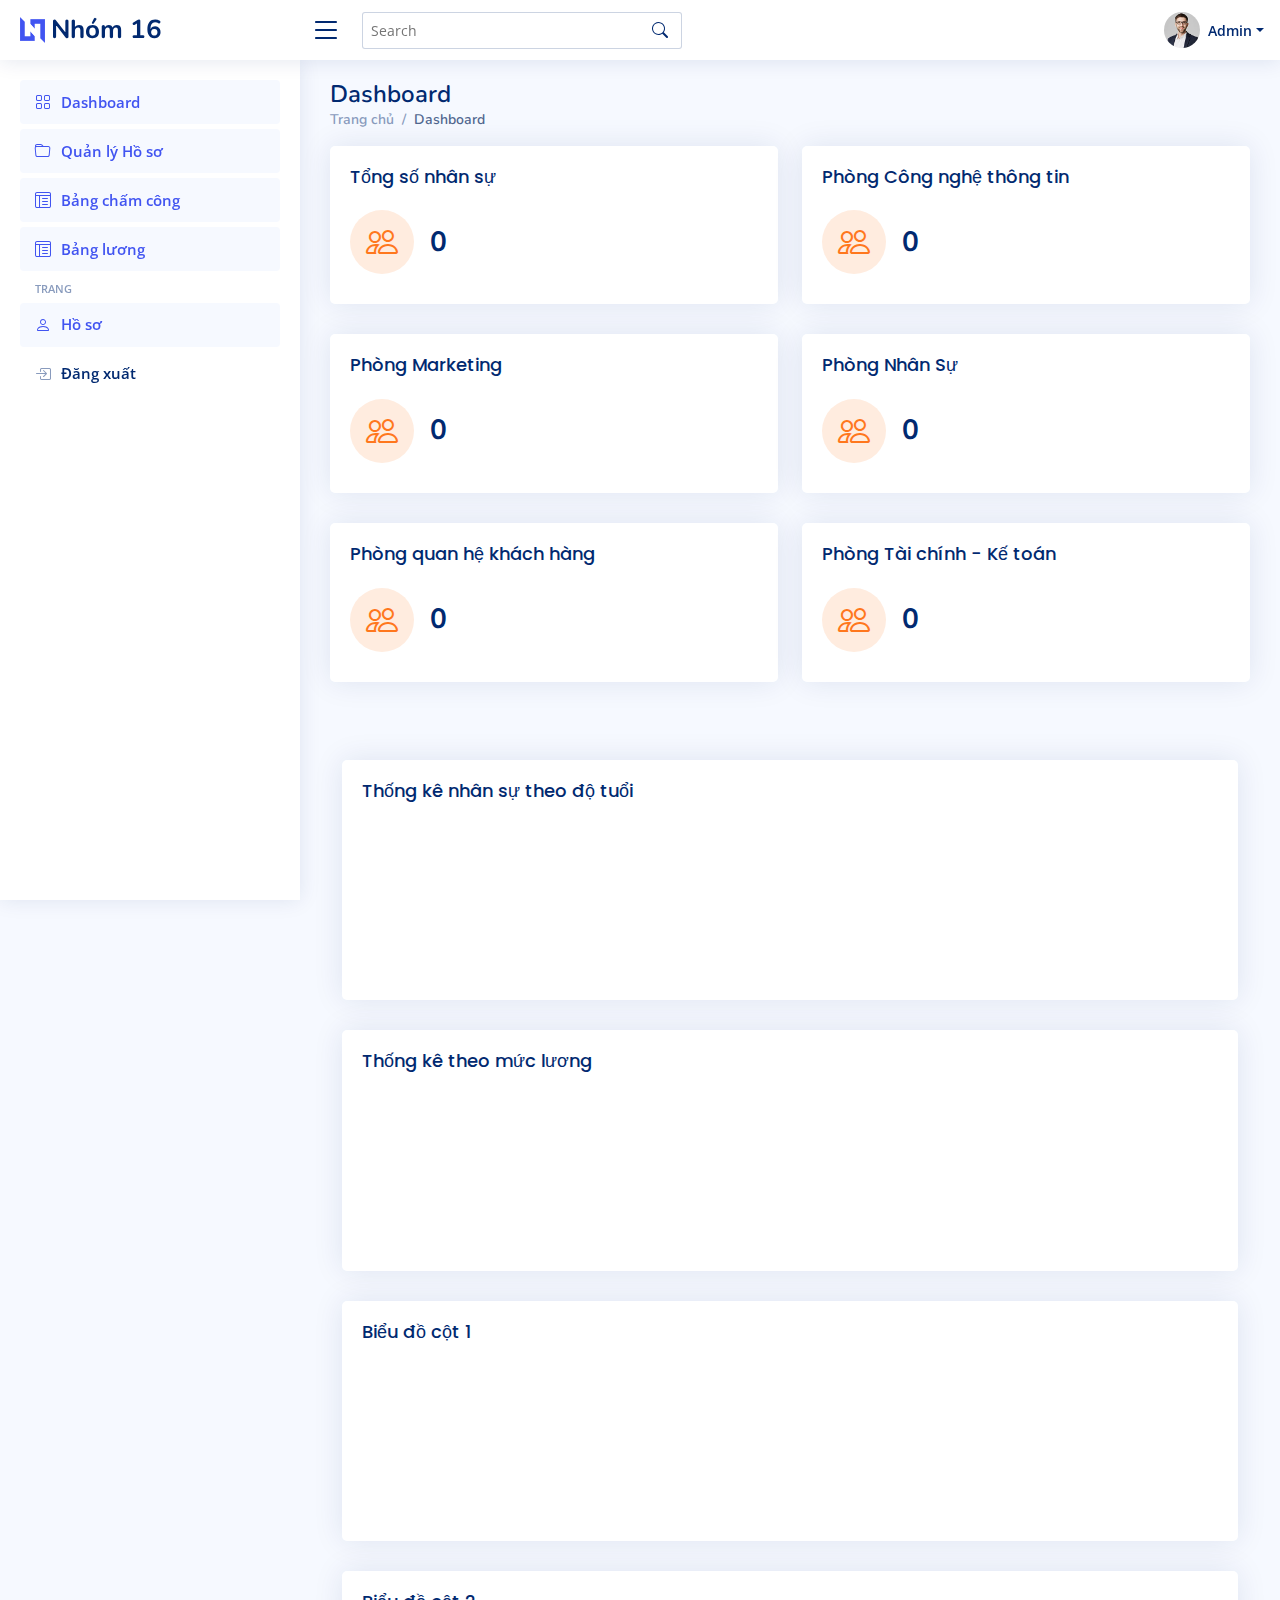
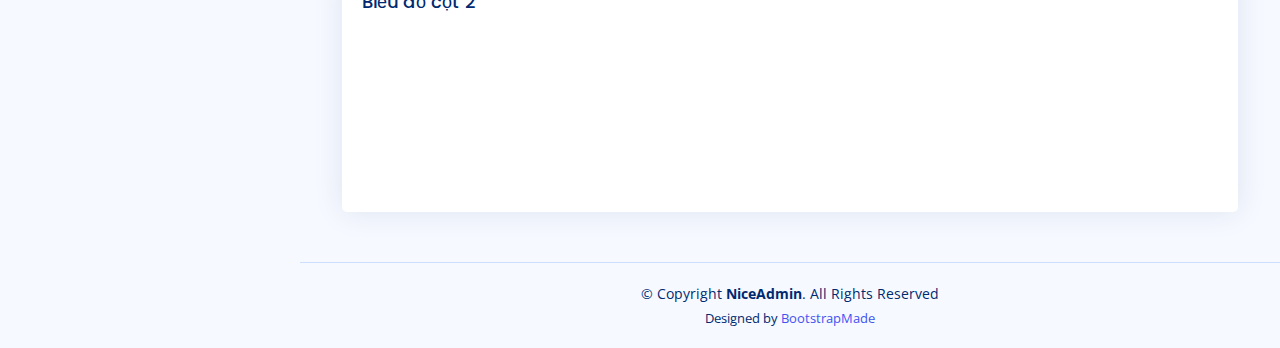
==== commit 69876874: "Update index.html" ====
--- a/src/main/resources/static/index.html
+++ b/src/main/resources/static/index.html
@@ -93,7 +93,7 @@
           </li>
 
           <li>
-            <a class="dropdown-item d-flex align-items-center" href="#">
+            <a class="dropdown-item d-flex align-items-center" href="/dangxuat">
               <i class="bi bi-box-arrow-right"></i>
               <span>Đăng xuất</span>
             </a>
@@ -151,11 +151,11 @@
     </li><!-- End Profile Page Nav -->
 
     <li class="nav-item">
-      <a class="nav-link collapsed" href="pages-login.html">
-        <i class="bi bi-box-arrow-in-right"></i>
-        <span>Đăng nhập</span>
+      <a class="nav-link collapsed" href="/dangxuat">
+          <i class="bi bi-box-arrow-in-right"></i>
+          <span>Đăng xuất</span>
       </a>
-    </li><!-- End Login Page Nav -->
+  </li><!-- End Logout Nav -->
 
   </ul>
 </aside><!-- End Sidebar-->
@@ -293,15 +293,15 @@
           </div>
         </div>
 
-        <!-- Biểu đồ tròn 2 -->
-        <div class="col-12">
-          <div class="card">
-            <div class="card-body">
-              <h5 class="card-title">Biểu đồ tròn 2</h5>
-              <canvas id="pieChart2" style="max-height: 400px;"></canvas>
-            </div>
-          </div>
-        </div>
+        <!-- Biểu đồ mức lương nhân sự -->
+<div class="col-12">
+  <div class="card">
+    <div class="card-body">
+      <h5 class="card-title">Thống kê theo mức lương</h5>
+      <canvas id="salaryPieChart" style="max-height: 400px;"></canvas>
+    </div>
+  </div>
+</div>
 
         <!-- Biểu đồ cột 1 -->
         <div class="col-12">
@@ -424,6 +424,59 @@
       }
     }
 
+
+    // Hàm gọi API và tạo biểu đồ tròn theo mức lương
+    async function loadSalaryStatistics() {
+      try {
+          const response = await fetch('http://localhost:8080/api/dashboard/salaryStatistics');
+          const data = await response.json();
+
+          // Kiểm tra dữ liệu trả về
+          console.log('Salary Statistics Data:', data);
+
+          const labels = Object.keys(data); // Các nhóm lương: "Dưới 6 triệu", "6-9 triệu", ...
+          const values = Object.values(data); // Số lượng nhân sự từng nhóm
+          const colors = ["#ff6384", "#36a2eb", "#ffce56"]; // Màu sắc cho các lát
+
+          // Tạo biểu đồ tròn mức lương
+          new Chart(document.getElementById('salaryPieChart'), {
+              type: 'pie',
+              data: {
+                  labels: labels,
+                  datasets: [{
+                      data: values,
+                      backgroundColor: colors,
+                      hoverOffset: 4
+                  }]
+              },
+              options: {
+                  plugins: {
+                      legend: {
+                          display: true,
+                          position: 'top',
+                      },
+                      tooltip: {
+                          enabled: true,
+                          callbacks: {
+                              label: function(context) {
+                                  const label = context.label || '';
+                                  const value = context.parsed || 0;
+                                  const total = context.dataset.data.reduce((a, b) => a + b, 0);
+                                  const percentage = ((value / total) * 100).toFixed(2) + '%';
+                                  return `${label}: ${value} (${percentage})`;
+                              }
+                          }
+                      },
+                  }
+              }
+          });
+      } catch (error) {
+          console.error('Error fetching salary statistics:', error);
+      }
+  }
+
+
+
     // Hàm gọi API và tạo các biểu đồ khác (pieChart2, barChart1, barChart2)
     function loadOtherCharts() {
       // Biểu đồ tròn 2
@@ -514,6 +567,7 @@
     // Gọi hàm để tạo biểu đồ khi DOM đã tải
     loadAgeStatistics();
     loadOtherCharts();
+    loadSalaryStatistics();
   });
 </script>
 </body>
--- a/src/main/resources/static/assets/css/style.css
+++ b/src/main/resources/static/assets/css/style.css
@@ -1048,6 +1048,48 @@
   max-width: 120px;
 }
 
+.profile .profile-change-password label {
+  font-weight: 600;
+  color: rgba(1, 41, 112, 0.6);
+  font-size: 15px;
+}
+
+.profile .profile-change-password .form-control {
+  font-size: 15px;
+  color: #2c384e;
+}
+
+.profile .profile-change-password button {
+  font-size: 14px;
+  font-weight: 600;
+}
+
+.profile .profile-change-password .btn-primary {
+  background-color: #4154f1;
+  border-color: #4154f1;
+  transition: background-color 0.3s ease;
+}
+
+.profile .profile-change-password .btn-primary:hover {
+  background-color: #5969f3;
+  border-color: #5969f3;
+}
+
+.profile .profile-change-password .btn-outline-secondary {
+  color: #4154f1;
+  border-color: #4154f1;
+  transition: color 0.3s ease, border-color 0.3s ease;
+}
+
+.profile .profile-change-password .btn-outline-secondary:hover {
+  color: #5969f3;
+  border-color: #5969f3;
+}
+
+.profile .profile-change-password i {
+  margin-right: 5px;
+}
+
 /*--------------------------------------------------------------
 # F.A.Q Page
 --------------------------------------------------------------*/
@@ -1230,4 +1272,4 @@
   text-align: center;
   font-size: 13px;
   color: #012970;
-}+}
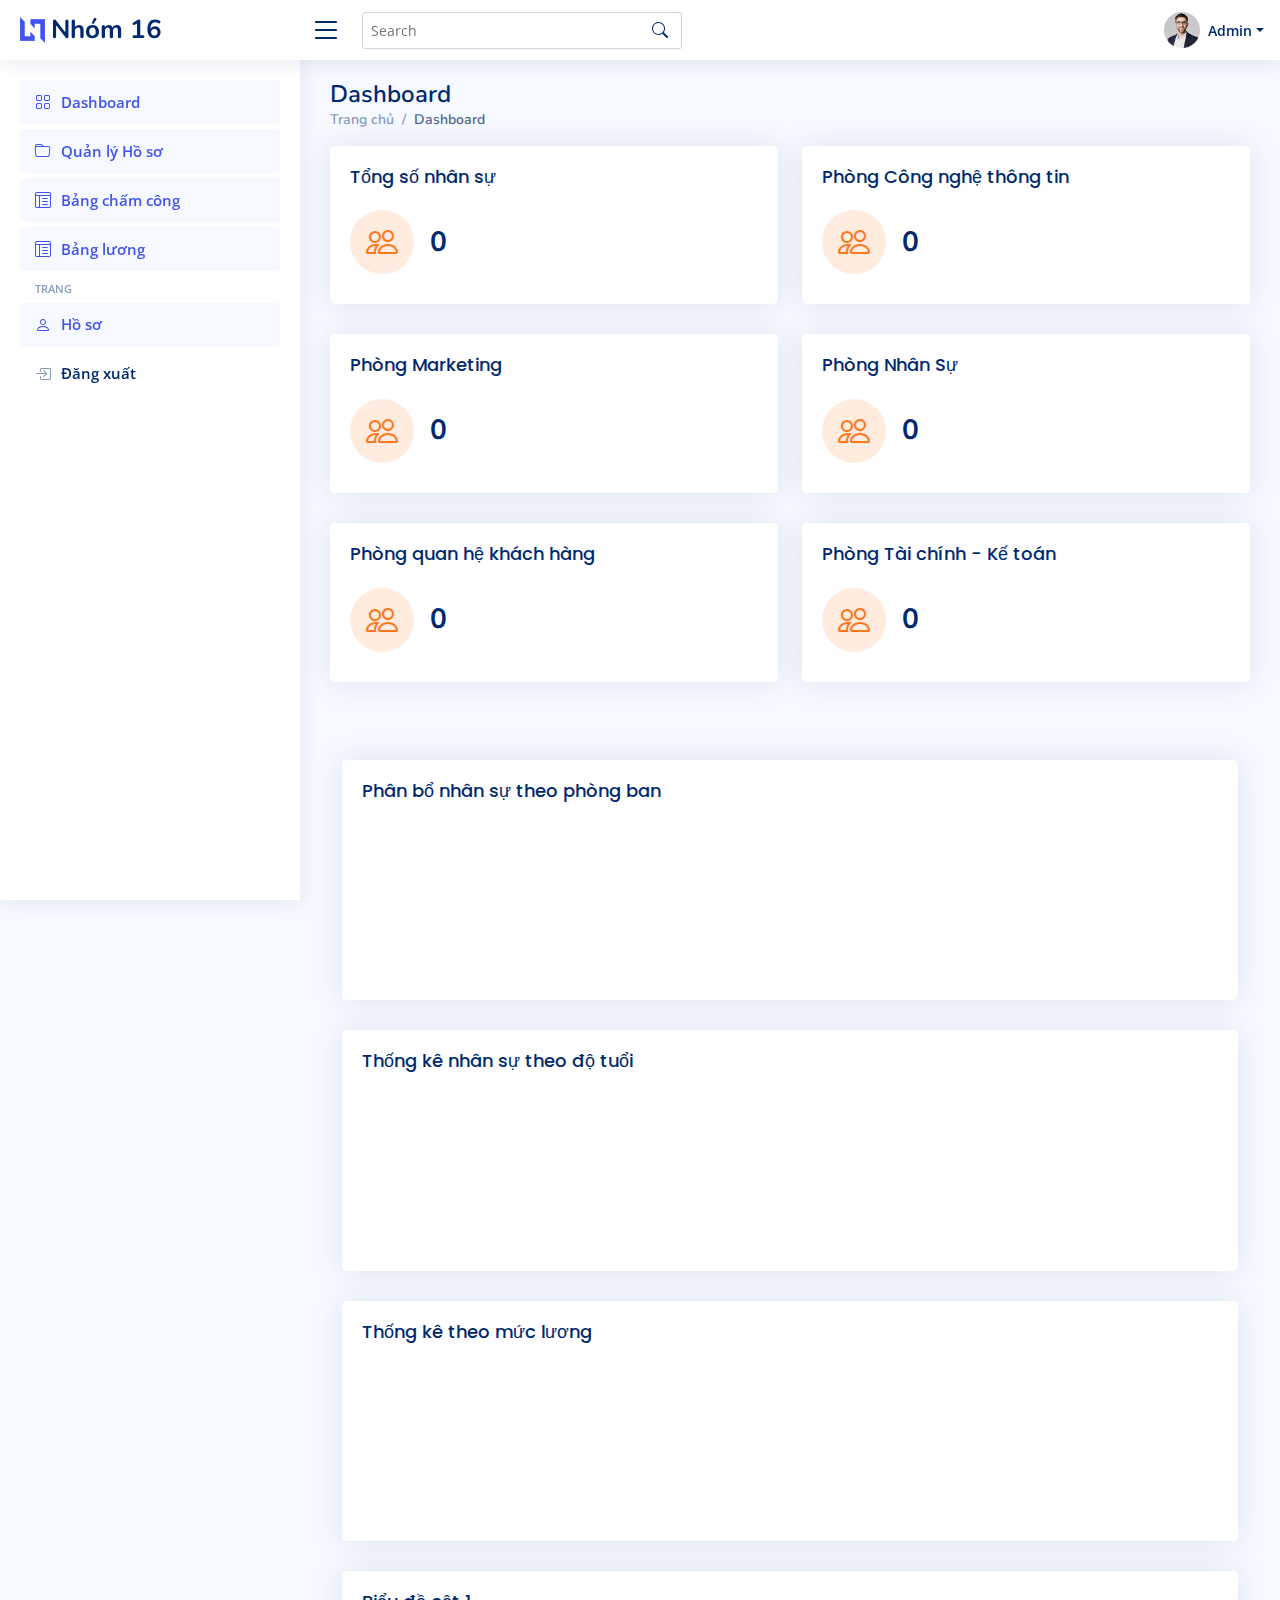
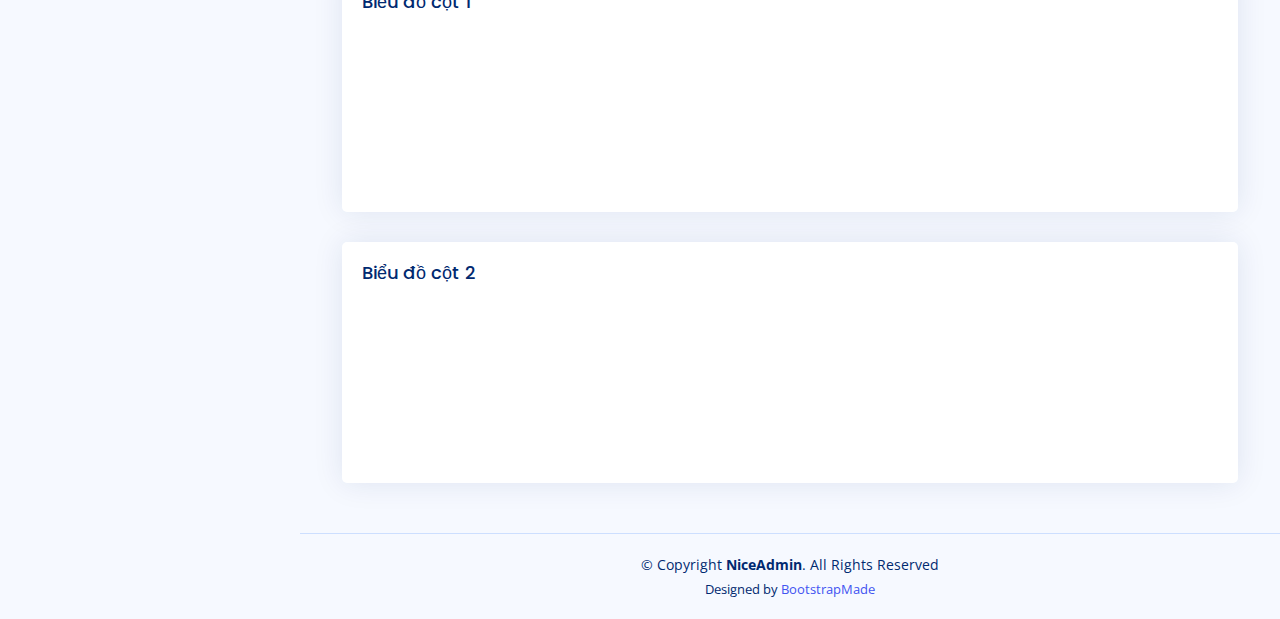
==== commit 1438b055: "Merge branch 'master' of https://github.com/phuongnguyen1234/QuanLyNhanSuV3" ====
--- a/src/main/resources/static/index.html
+++ b/src/main/resources/static/index.html
@@ -66,7 +66,7 @@
         <ul class="dropdown-menu dropdown-menu-end dropdown-menu-arrow profile">
           <li class="dropdown-header">
             <h6>Admin</h6>
-            <span>Web Designer</span>
+            <span>Trưởng phòng quản lý nhân sự</span>
           </li>
           <li>
             <hr class="dropdown-divider">
@@ -282,6 +282,15 @@
   <section class="section charts">
     <div class="container mt-5">
       <div class="row">
+      <!-- Biểu đồ tròn phân bổ nhân sự theo phòng ban -->
+        <div class="col-12">
+          <div class="card">
+            <div class="card-body">
+              <h5 class="card-title">Phân bổ nhân sự theo phòng ban</h5>
+              <canvas id="employeePerRoomPieChart" style="max-height: 400px;"></canvas>
+            </div>
+          </div>
+        </div>
 
         <!-- Biểu đồ độ tuổi nhân sự -->
         <div class="col-12">
@@ -371,8 +380,52 @@
         document.getElementById('statNS').textContent = data.statNS || '0';
         document.getElementById('statQHKH').textContent = data.statQHKH || '0';
         document.getElementById('statTCKT').textContent = data.statTCKT || '0';
+
+        const labels = ['Công nghệ thông tin', 'Marketing', 'Nhân sự', 'Quan hệ khách hàng', 'Tài chính - Kế toán'];
+        const values = [
+          data.statIT || 0,
+          data.statMKT || 0,
+          data.statNS || 0,
+          data.statQHKH || 0,
+          data.statTCKT || 0
+        ];
+        const colors = ["#ff6384", "#36a2eb", "#cc65fe", "#ffce56", "#4bc0c0"]; // Màu sắc cho các lát
+
+        new Chart(document.getElementById('employeePerRoomPieChart'), {
+          type: 'pie',
+          data: {
+            labels: labels,
+            datasets: [{
+              data: values,
+              backgroundColor: colors,
+              hoverOffset: 4
+            }]
+          },
+          options: {
+            plugins: {
+              legend: {
+                display: true,
+                position: 'top',
+              },
+              tooltip: {
+                enabled: true,
+                callbacks: {
+                  label: function(context) {
+                    const label = context.label || '';
+                    const value = context.parsed || 0;
+                    const total = context.dataset.data.reduce((a, b) => a + b, 0);
+                    const percentage = ((value / total) * 100).toFixed(2) + '%';
+                    return `${label}: ${value} (${percentage})`;
+                  }
+                }
+              },
+            }
+          }
+        });
       })
       .catch(error => console.error('Error fetching statistics:', error));
+
+
 
     // Hàm gọi API và tạo biểu đồ tròn độ tuổi
     async function loadAgeStatistics() {
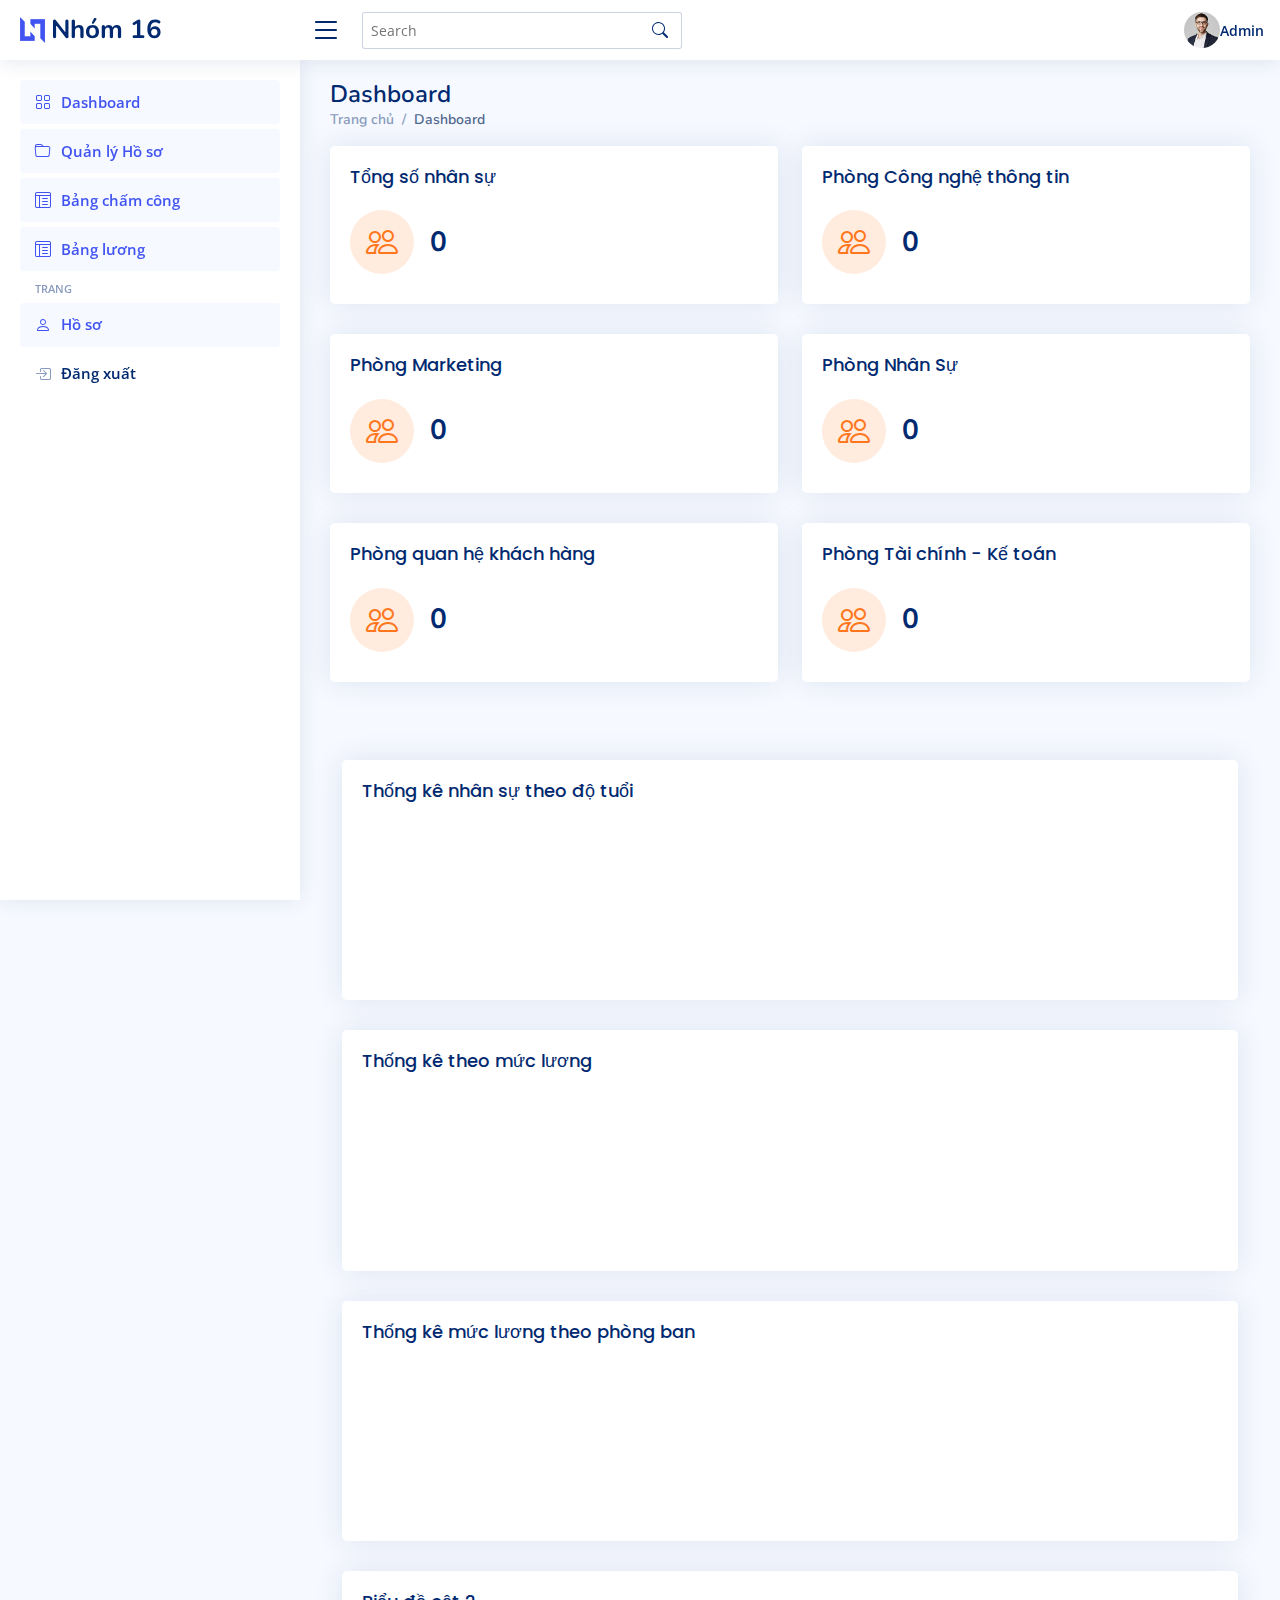
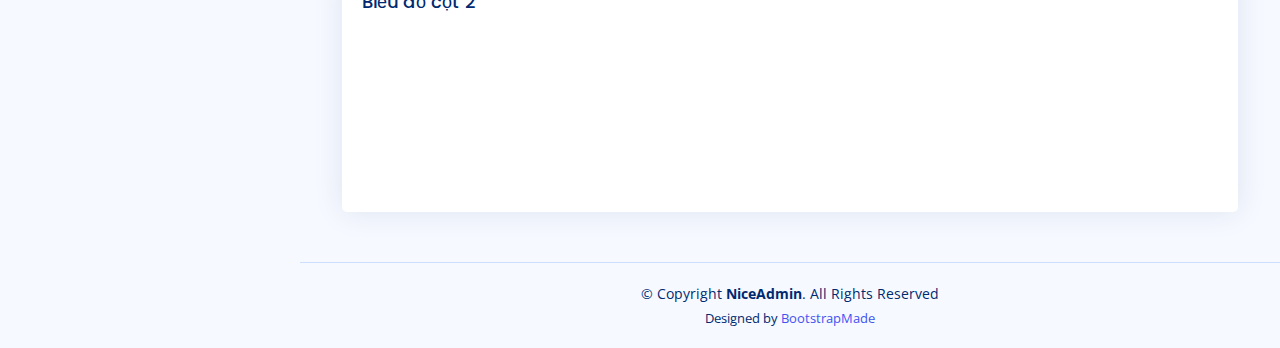
==== commit dbfec3fd: "Update index.html" ====
--- a/src/main/resources/static/index.html
+++ b/src/main/resources/static/index.html
@@ -27,12 +27,15 @@
 
   <!-- Template Main CSS File -->
   <link href="assets/css/style.css" rel="stylesheet">
+  
+
 </head>
 
 <body>
 
 <!-- ======= Header ======= -->
 <header id="header" class="header fixed-top d-flex align-items-center">
+
   <div class="d-flex align-items-center justify-content-between">
     <a href="index.html" class="logo d-flex align-items-center">
       <img src="assets/img/logo.png" alt="">
@@ -56,17 +59,17 @@
           <i class="bi bi-search"></i>
         </a>
       </li><!-- End Search Icon-->
-
       <li class="nav-item dropdown pe-3">
+
         <a class="nav-link nav-profile d-flex align-items-center pe-0" href="#" data-bs-toggle="dropdown">
           <img src="assets/img/profile-img.jpg" alt="Profile" class="rounded-circle">
-          <span class="d-none d-md-block dropdown-toggle ps-2">Admin</span>
-        </a><!-- End Profile Image Icon -->
+          <span class="tenNguoiDung" class="d-none d-md-block dropdown-toggle ps-2">Admin</span>
+        </a><!-- End Profile Iamge Icon -->
 
         <ul class="dropdown-menu dropdown-menu-end dropdown-menu-arrow profile">
           <li class="dropdown-header">
-            <h6>Admin</h6>
-            <span>Trưởng phòng quản lý nhân sự</span>
+            <h6 class="tenNguoiDung">Loading...</h6>
+            <span>Trưởng phòng nhân sự</span>
           </li>
           <li>
             <hr class="dropdown-divider">
@@ -91,6 +94,9 @@
           <li>
             <hr class="dropdown-divider">
           </li>
+          <li>
+            <hr class="dropdown-divider">
+          </li>
 
           <li>
             <a class="dropdown-item d-flex align-items-center" href="/dangxuat">
@@ -101,6 +107,34 @@
 
         </ul><!-- End Profile Dropdown Items -->
       </li><!-- End Profile Nav -->
+
+      <script>
+         let thongTinNguoiDung = {};  // Biến lưu trữ thông tin người dùng
+
+        // Khi trang được tải, gọi API để lấy thông tin người dùng
+        document.addEventListener("DOMContentLoaded", function() {
+          fetch("/api/hoso/thongtinnguoidung")
+            .then(response => response.json())
+            .then(data => {
+              if (data) {
+                thongTinNguoiDung = data;  // Lưu dữ liệu vào biến toàn cục
+                console.log(thongTinNguoiDung); // Kiểm tra dữ liệu người dùng nhận được
+
+                // Chọn tất cả các phần tử có class "tenNguoiDung"
+                const elements = document.querySelectorAll('.tenNguoiDung');
+                elements.forEach(element => {
+                  element.textContent = data.tenNhanSu; // Cập nhật giá trị
+                });
+              } else {
+                alert('Không tìm thấy thông tin người dùng.');
+              }
+            })
+            .catch(error => {
+              console.error('Có lỗi xảy ra khi lấy thông tin người dùng:', error);
+              alert('Có lỗi xảy ra, vui lòng thử lại sau.');
+            });
+        });
+      </script>
 
     </ul>
   </nav><!-- End Icons Navigation -->
@@ -282,15 +316,6 @@
   <section class="section charts">
     <div class="container mt-5">
       <div class="row">
-      <!-- Biểu đồ tròn phân bổ nhân sự theo phòng ban -->
-        <div class="col-12">
-          <div class="card">
-            <div class="card-body">
-              <h5 class="card-title">Phân bổ nhân sự theo phòng ban</h5>
-              <canvas id="employeePerRoomPieChart" style="max-height: 400px;"></canvas>
-            </div>
-          </div>
-        </div>
 
         <!-- Biểu đồ độ tuổi nhân sự -->
         <div class="col-12">
@@ -316,7 +341,7 @@
         <div class="col-12">
           <div class="card">
             <div class="card-body">
-              <h5 class="card-title">Biểu đồ cột 1</h5>
+              <h5 class="card-title">Thống kê mức lương theo phòng ban</h5>
               <canvas id="barChart1" style="max-height: 400px;"></canvas>
             </div>
           </div>
@@ -380,52 +405,8 @@
         document.getElementById('statNS').textContent = data.statNS || '0';
         document.getElementById('statQHKH').textContent = data.statQHKH || '0';
         document.getElementById('statTCKT').textContent = data.statTCKT || '0';
-
-        const labels = ['Công nghệ thông tin', 'Marketing', 'Nhân sự', 'Quan hệ khách hàng', 'Tài chính - Kế toán'];
-        const values = [
-          data.statIT || 0,
-          data.statMKT || 0,
-          data.statNS || 0,
-          data.statQHKH || 0,
-          data.statTCKT || 0
-        ];
-        const colors = ["#ff6384", "#36a2eb", "#cc65fe", "#ffce56", "#4bc0c0"]; // Màu sắc cho các lát
-
-        new Chart(document.getElementById('employeePerRoomPieChart'), {
-          type: 'pie',
-          data: {
-            labels: labels,
-            datasets: [{
-              data: values,
-              backgroundColor: colors,
-              hoverOffset: 4
-            }]
-          },
-          options: {
-            plugins: {
-              legend: {
-                display: true,
-                position: 'top',
-              },
-              tooltip: {
-                enabled: true,
-                callbacks: {
-                  label: function(context) {
-                    const label = context.label || '';
-                    const value = context.parsed || 0;
-                    const total = context.dataset.data.reduce((a, b) => a + b, 0);
-                    const percentage = ((value / total) * 100).toFixed(2) + '%';
-                    return `${label}: ${value} (${percentage})`;
-                  }
-                }
-              },
-            }
-          }
-        });
       })
       .catch(error => console.error('Error fetching statistics:', error));
-
-
 
     // Hàm gọi API và tạo biểu đồ tròn độ tuổi
     async function loadAgeStatistics() {
@@ -562,32 +543,37 @@
         })
         .catch(error => console.error('Error fetching pieChart2 data:', error));
 
-      // Biểu đồ cột 1
-      fetch('http://localhost:8080/api/dashboard/barData')
-        .then(response => response.json())
-        .then(data => {
-          new Chart(document.getElementById('barChart1'), {
-            type: 'bar',
-            data: {
-              labels: data.labels,
-              datasets: [{
-                label: 'Bar Chart 1',
-                data: data.data,
-                backgroundColor: data.backgroundColor,
-                borderColor: data.borderColor,
-                borderWidth: 1
-              }]
-            },
-            options: {
-              scales: {
-                y: {
-                  beginAtZero: true
-                }
-              }
-            }
-          });
-        })
-        .catch(error => console.error('Error fetching barChart1 data:', error));
+      // Thống kê mức lương theo phòng ban
+      fetch('http://localhost:8080/api/dashboard/departmentSalaryDistribution')
+  .then(response => response.json())
+  .then(data => {
+    const labels = Object.keys(data); // Danh sách phòng ban
+    const salaryGroups = ["Dưới 6 triệu", "6-9 triệu", "Trên 9 triệu"];
+    const datasets = salaryGroups.map((group, index) => ({
+      label: group,
+      data: labels.map(department => data[department][group] || 0),
+      backgroundColor: ["#FF6384", "#36A2EB", "#FFCE56"][index],
+      borderColor: "#fff",
+      borderWidth: 1
+    }));
+
+    new Chart(document.getElementById('barChart1'), {
+      type: 'bar',
+      data: {
+        labels: labels,
+        datasets: datasets
+      },
+      options: {
+        scales: {
+          y: { beginAtZero: true }
+        }
+      }
+    });
+  })
+  .catch(error => console.error('Error fetching department salary distribution data:', error));
+
+
+
 
       // Biểu đồ cột 2
       fetch('http://localhost:8080/api/dashboard/barData2') // Giả sử bạn có API cho barChart2
